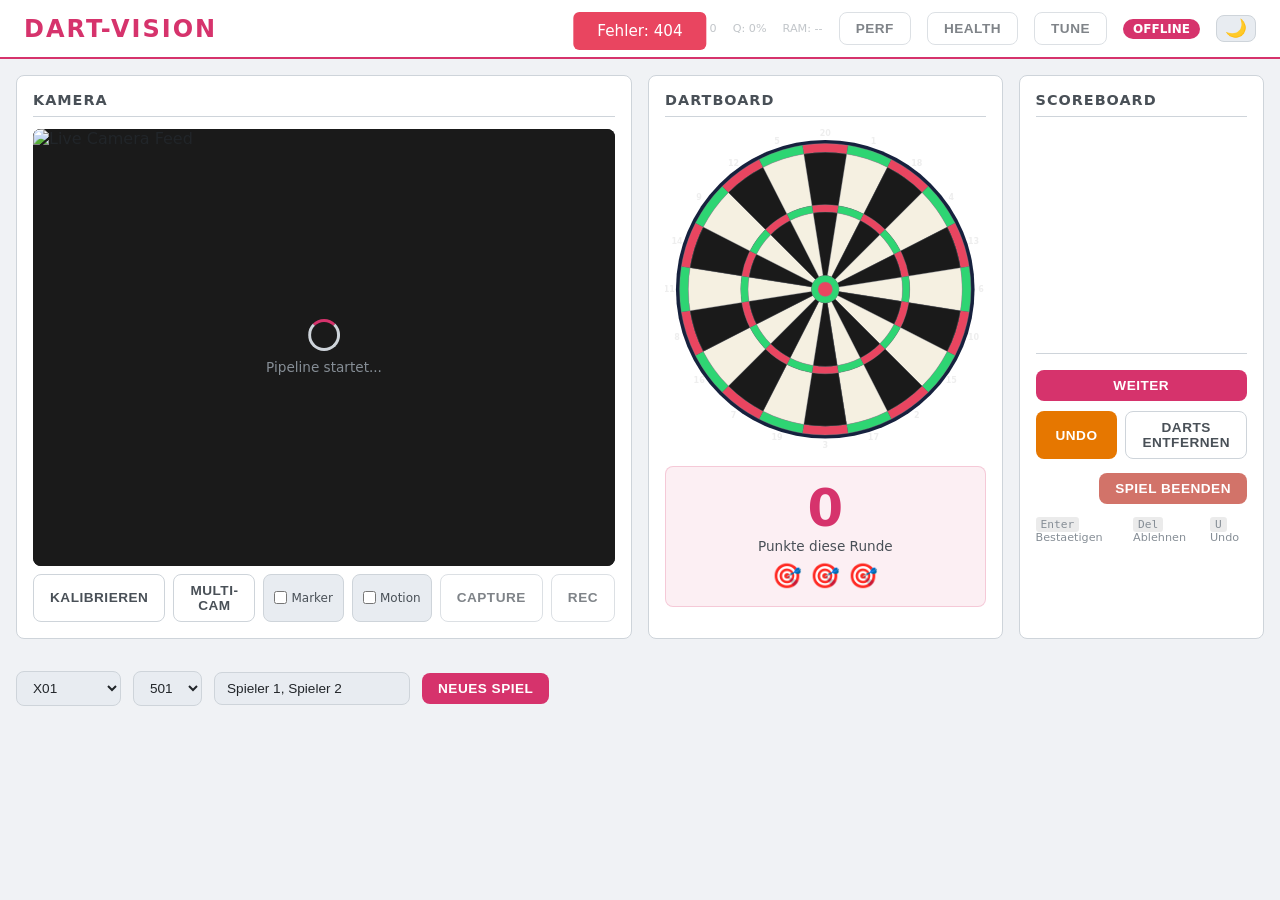
==== templates/index.html @ 70679ce2 "feat(P9): add wizard stepper, result preview, and guidance HTML/CSS Co-Authored-By: Claude Sonnet 4." ====
<!DOCTYPE html>
<html lang="de">
<head>
    <meta charset="UTF-8">
    <meta name="viewport" content="width=device-width, initial-scale=1.0">
    <title>Dart-Vision</title>
    <link rel="stylesheet" href="/static/css/style.css?v=2">
</head>
<body>
    <header class="header">
        <h1 class="header__title">Dart-Vision</h1>
        <div class="header__stats">
            <span id="fps-display">FPS: --</span>
            <span id="dropped-display" class="header__metric" title="Verworfene Frames">Drop: 0</span>
            <span id="queue-display" class="header__metric" title="Queue-Druck">Q: 0%</span>
            <span id="memory-display" class="header__metric" title="Speicherverbrauch (RAM)">RAM: --</span>
            <span id="pending-count" class="pending-badge" style="display:none;">0 Kandidaten</span>
            <button id="btn-telemetry" class="btn btn--secondary btn--tiny" title="Performance Monitor">Perf</button>
            <button id="btn-pipeline-health" class="btn btn--secondary btn--tiny" title="Pipeline Health Dashboard">Health</button>
            <button id="btn-cv-tuning" class="btn btn--secondary btn--tiny" title="CV Parameter Tuning">Tune</button>
            <span id="ws-status" class="ws-status ws-status--disconnected">Offline</span>
        </div>
    </header>

    <div id="camera-warning-banner" class="camera-warning" role="alert" aria-live="assertive" style="display:none;">
        <span id="camera-warning-text">Kamera-Verbindung unterbrochen — Reconnect läuft...</span>
    </div>

    <div id="telemetry-alert-banner" class="telemetry-alert" role="alert" aria-live="polite" style="display:none;">
        <span id="telemetry-alert-text"></span>
    </div>

    <div id="homography-warning-banner" class="homography-warning" role="alert" aria-live="polite" style="display:none;">
        <span id="homography-warning-text">Kalibrierung veraltet — Marker freilegen</span>
    </div>

    <div id="telemetry-panel" class="telemetry-panel" style="display:none;">
        <div class="telemetry-panel__header">
            <span>Performance Monitor</span>
            <button id="btn-export-telemetry" class="btn btn--secondary btn--tiny" title="JSON exportieren">JSON</button>
            <button id="btn-export-telemetry-csv" class="btn btn--secondary btn--tiny" title="CSV exportieren">CSV</button>
            <button id="btn-close-telemetry" class="btn btn--secondary btn--tiny" aria-label="Performance Monitor schliessen">X</button>
        </div>
        <canvas id="telemetry-chart" class="telemetry-chart" width="400" height="120"></canvas>
        <div class="telemetry-panel__summary" id="telemetry-summary"></div>
        <div class="telemetry-status-widget" id="telemetry-status-widget">
            <div class="telemetry-status-widget__header">
                <span>Telemetrie-Datei</span>
                <button id="btn-telemetry-rotate" class="btn btn--secondary btn--tiny" title="Telemetrie-Datei rotieren">Rotate</button>
            </div>
            <div class="telemetry-status-widget__body" id="telemetry-status-body">
                <span class="telemetry-status-widget__item" id="telem-file-size">Groesse: --</span>
                <span class="telemetry-status-widget__item" id="telem-retain-days">Aufbewahrung: --</span>
                <span class="telemetry-status-widget__item" id="telem-active-status">Status: --</span>
            </div>
        </div>
    </div>

    <div id="cv-tuning-panel" class="telemetry-panel" style="display:none;">
        <div class="telemetry-panel__header">
            <span>CV Tuning</span>
            <button id="btn-close-cv-tuning" class="btn btn--secondary btn--tiny" aria-label="CV Tuning schliessen">X</button>
        </div>
        <div class="cv-tuning__controls">
            <label class="cv-tuning__row">
                <span>diff_threshold</span>
                <input type="range" id="cv-diff-threshold" min="10" max="150" step="5" value="50">
                <span class="cv-tuning__value" id="cv-diff-threshold-val">50</span>
            </label>
            <label class="cv-tuning__row">
                <span>settle_frames</span>
                <input type="range" id="cv-settle-frames" min="1" max="15" step="1" value="5">
                <span class="cv-tuning__value" id="cv-settle-frames-val">5</span>
            </label>
            <label class="cv-tuning__row">
                <span>min_diff_area</span>
                <input type="range" id="cv-min-diff-area" min="10" max="500" step="10" value="50">
                <span class="cv-tuning__value" id="cv-min-diff-area-val">50</span>
            </label>
            <label class="cv-tuning__row">
                <span>max_diff_area</span>
                <input type="range" id="cv-max-diff-area" min="1000" max="20000" step="500" value="8000">
                <span class="cv-tuning__value" id="cv-max-diff-area-val">8000</span>
            </label>
            <label class="cv-tuning__row">
                <span>min_elongation</span>
                <input type="range" id="cv-min-elongation" min="1.0" max="5.0" step="0.1" value="1.5">
                <span class="cv-tuning__value" id="cv-min-elongation-val">1.5</span>
            </label>
            <label class="cv-tuning__row">
                <span>motion_threshold</span>
                <input type="range" id="cv-motion-threshold" min="20" max="2000" step="10" value="80">
                <span class="cv-tuning__value" id="cv-motion-threshold-val">80</span>
            </label>
            <label class="cv-tuning__row">
                <input type="checkbox" id="cv-diagnostics-toggle">
                <span>Save diagnostics</span>
            </label>
        </div>
    </div>

    <div id="pipeline-health-panel" class="telemetry-panel" style="display:none;">
        <div class="telemetry-panel__header">
            <span>Pipeline Health</span>
            <button id="btn-close-pipeline-health" class="btn btn--secondary btn--tiny" aria-label="Pipeline Health schliessen">X</button>
        </div>
        <div class="ph-grid">
            <div class="ph-card">
                <div class="ph-card__label">Pipeline</div>
                <div class="ph-card__value" id="ph-state">--</div>
            </div>
            <div class="ph-card">
                <div class="ph-card__label">Kamera</div>
                <div class="ph-card__value" id="ph-camera">--</div>
            </div>
            <div class="ph-card">
                <div class="ph-card__label">Erkennung</div>
                <div class="ph-card__value" id="ph-detection-rate">-- hits/min</div>
            </div>
            <div class="ph-card">
                <div class="ph-card__label">Kalibrierung</div>
                <div class="ph-card__value" id="ph-calibration">--</div>
                <div class="quality-bar ph-quality-bar"><div class="quality-fill" id="ph-cal-bar" style="width:0%"></div></div>
            </div>
        </div>
        <div class="ph-hits">
            <div class="ph-hits__label">Letzte Treffer</div>
            <div class="ph-hits__list" id="ph-last-hits">--</div>
        </div>
    </div>

    <main class="main-layout">
        <!-- Left: Video Feed -->
        <section class="panel panel--video">
            <h2 class="panel__title">Kamera</h2>
            <!-- Single camera feed (default) -->
            <div id="single-video-wrapper">
                <div class="video-container">
                    <div id="video-loading" class="video-loading">
                        <div class="video-loading__spinner"></div>
                        <span>Pipeline startet...</span>
                    </div>
                    <img id="video-feed" src="/video/feed" alt="Live Camera Feed" class="video-feed">
                    <div id="video-overlay" class="video-overlay"></div>
                </div>
            </div>
            <!-- Multi-camera video grid (hidden by default) -->
            <div id="multi-video-grid" class="multi-video-grid" style="display:none;"></div>
            <div class="video-controls">
                <button id="btn-calibrate" class="btn btn--secondary">Kalibrieren</button>
                <button id="btn-multi-cam" class="btn btn--secondary">Multi-Cam</button>
                <label class="overlay-toggle" title="Marker-Erkennung (ArUco/ChArUco)">
                    <input type="checkbox" id="toggle-markers-main"> Marker
                </label>
                <label class="overlay-toggle" title="Bewegungsmaske einblenden">
                    <input type="checkbox" id="toggle-motion"> Motion
                </label>
                <button id="btn-capture-settings" class="btn btn--secondary btn--tiny" title="Kamera-Aufloesung und FPS">Capture</button>
                <button id="btn-record" class="btn btn--secondary btn--tiny" title="Video aufnehmen">Rec</button>
            </div>
            <div id="motion-container" class="video-container motion-container" style="display:none;">
                <img id="motion-feed" src="" alt="Motion Mask" class="video-feed">
            </div>
            <!-- Capture Settings (collapsible) -->
            <div id="capture-settings" class="capture-settings" style="display:none;">
                <div class="capture-settings__row">
                    <label class="capture-settings__label">Kamera
                        <select id="capture-camera-id" class="select select--small">
                            <option value="default">default (0)</option>
                        </select>
                    </label>
                    <label class="capture-settings__label">Aufloesung
                        <select id="capture-resolution" class="select select--small">
                            <option value="320x240">320x240</option>
                            <option value="640x480" selected>640x480</option>
                            <option value="800x600">800x600</option>
                            <option value="1280x720">1280x720</option>
                        </select>
                    </label>
                    <label class="capture-settings__label">FPS
                        <select id="capture-fps" class="select select--small">
                            <option value="15">15</option>
                            <option value="30" selected>30</option>
                        </select>
                    </label>
                    <button id="btn-apply-capture" class="btn btn--secondary btn--tiny">Anwenden</button>
                </div>
                <div class="capture-settings__row" style="margin-top:6px;">
                    <label class="capture-settings__label">Single-Cam Quelle
                        <input id="single-cam-src" type="number" class="input input--small" value="0" min="0" style="width:50px;">
                    </label>
                    <button id="btn-switch-single" class="btn btn--secondary btn--tiny">Single starten</button>
                </div>
                <p id="capture-info" class="capture-settings__info"></p>
            </div>
        </section>

        <!-- Center: Dartboard SVG -->
        <section class="panel panel--dartboard">
            <h2 class="panel__title">Dartboard</h2>
            <div id="dartboard-container" class="dartboard-container" role="img" aria-label="Dartboard visualization"></div>
            <div class="turn-info" aria-live="polite">
                <span id="turn-total" class="turn-total">0</span>
                <span class="turn-label">Punkte diese Runde</span>
                <div class="darts-remaining">
                    <span id="dart-1" class="dart-icon">&#x1F3AF;</span>
                    <span id="dart-2" class="dart-icon">&#x1F3AF;</span>
                    <span id="dart-3" class="dart-icon">&#x1F3AF;</span>
                </div>
                <div id="checkout-suggestion" class="checkout-suggestion" style="display:none;"></div>
            </div>
        </section>

        <!-- Right: Scoreboard + Controls -->
        <section class="panel panel--scoreboard">
            <h2 class="panel__title">Scoreboard</h2>

            <div class="scoreboard-section">
                <div id="scoreboard" class="scoreboard" aria-live="polite"></div>
            </div>

            <!-- Hit Candidates Review -->
            <div class="scoreboard-section" id="candidates-panel" style="display:none;" aria-live="polite">
                <h3 class="candidates-title">Treffer-Kandidaten</h3>
                <div id="candidates-list" class="candidates-list"></div>
            </div>

            <div class="scoreboard-section scoreboard-section--controls">
                <div class="game-controls">
                    <div class="game-controls__primary">
                        <button id="btn-next" class="btn btn--accent btn--large">Weiter</button>
                    </div>
                    <div class="game-controls__secondary">
                        <button id="btn-undo" class="btn btn--warning">Undo</button>
                        <button id="btn-remove-darts" class="btn btn--secondary">Darts entfernen</button>
                    </div>
                    <div class="game-controls__destructive">
                        <button id="btn-end-game" class="btn btn--danger btn--tiny">Spiel beenden</button>
                    </div>
                    <div class="shortcut-hints">
                        <span><kbd>Enter</kbd> Bestaetigen</span>
                        <span><kbd>Del</kbd> Ablehnen</span>
                        <span><kbd>U</kbd> Undo</span>
                    </div>
                </div>
            </div>
        </section>
    </main>

    <!-- Game Setup Controls -->
    <section id="game-setup" class="game-setup">
        <div class="setup-header">
            <span class="setup-header__label">Spiel-Einstellungen</span>
            <button id="btn-toggle-setup" class="btn btn--secondary btn--tiny">Einstellungen</button>
        </div>
        <div class="setup-row" id="setup-row">
            <select id="game-mode" class="select">
                <option value="x01">X01</option>
                <option value="cricket">Cricket</option>
                <option value="free">Free Play</option>
            </select>
            <select id="starting-score" class="select">
                <option value="301">301</option>
                <option value="501" selected>501</option>
                <option value="701">701</option>
            </select>
            <input id="player-names" type="text" class="input" placeholder="Spieler (kommagetrennt)" value="Spieler 1, Spieler 2">
            <button id="btn-new-game" class="btn btn--accent">Neues Spiel</button>
        </div>
    </section>

    <!-- Winner Modal -->
    <div id="winner-modal" class="modal" role="dialog" aria-modal="true" aria-labelledby="winner-text" style="display: none;">
        <div class="modal__content">
            <h2 id="winner-text" class="modal__title">Gewinner!</h2>
            <button id="btn-close-modal" class="btn btn--accent">OK</button>
        </div>
    </div>

    <!-- Calibration Modal -->
    <div id="calibration-modal" class="modal" role="dialog" aria-modal="true" aria-labelledby="cal-modal-title" style="display: none;">
        <div class="modal__content modal__content--wide">
            <h2 id="cal-modal-title" class="modal__title">Kalibrierung</h2>

            <!-- Step 1: Mode Selection -->
            <div id="cal-step-mode" class="cal-step">
                <!-- Calibration status overview -->
                <div id="cal-status-overview" class="cal-status-overview">
                    <p id="cal-status-overview-title" class="cal-status-overview__title">Aktueller Status:</p>
                    <div class="cal-status-row">
                        <span id="cal-status-lens" class="cal-status-item cal-status-item--pending">Lens</span>
                        <span id="cal-status-board" class="cal-status-item cal-status-item--pending">Board</span>
                    </div>
                </div>
                <div id="calibration-camera-panel" class="calibration-camera-panel" style="display:none;">
                    <label class="charuco-board-control charuco-board-control--inline">
                        <span class="modal__text" style="margin: 0;">Kalibrier-Kamera</span>
                        <select id="calibration-camera-select" class="select"></select>
                    </label>
                    <p id="calibration-camera-hint" class="charuco-board-note charuco-board-note--inline">Lens- und Board-Kalibrierung werden pro Kamera gespeichert.</p>
                </div>
                <div id="calibration-camera-summary" class="calibration-camera-summary" style="display:none;"></div>
                <div id="calibration-guide-panel" class="calibration-guide-panel">
                    <p id="calibration-guide-title" class="calibration-guide-panel__title">Empfohlene Aktion</p>
                    <p id="calibration-guide-text" class="calibration-guide-panel__text">Starte mit dem Lens Setup, damit die Kamera-Verzerrung zuerst korrigiert wird.</p>
                    <p id="calibration-guide-note" class="calibration-guide-panel__note"></p>
                </div>

                <div class="cal-marker-toggle" style="margin-bottom: 12px;">
                    <label style="display: flex; align-items: center; gap: 8px; cursor: pointer;">
                        <input type="checkbox" id="toggle-markers" checked>
                        <span class="modal__text" style="margin: 0;">Marker-Erkennung im Live-Bild anzeigen</span>
                    </label>
                </div>
                <div class="charuco-board-panel">
                    <p class="charuco-board-panel__title">ChArUco-Board fuer Lens- und Stereo-Kalibrierung</p>
                    <label class="charuco-board-control">
                        <span class="modal__text" style="margin: 0;">Gedrucktes Board</span>
                        <select id="charuco-board-preset" class="select charuco-board-select">
                            <option value="40x20">7x5 Standard (40 / 20 mm)</option>
                            <option value="40x28">7x5 Groessere Marker (40 / 28 mm)</option>
                        </select>
                    </label>
                    <p class="charuco-board-note">Die Auswahl muss zur gedruckten Vorlage passen.</p>
                </div>
                <p class="modal__text"><strong>Schritt 1:</strong> Lens-Kalibrierung — korrigiert Verzerrung der Kamera.</p>
                <p class="modal__text cal-hint-text">ChArUco-Board vor die Kamera halten und gut sichtbar positionieren.</p>
                <div class="cal-mode-buttons">
                    <button id="btn-cal-lens" class="btn btn--primary cal-mode-btn">Lens Setup (ChArUco)</button>
                </div>
                <p class="modal__text"><strong>Schritt 2:</strong> Board Alignment — bestimmt die Position des Dartboards im Bild.</p>
                <p class="modal__text cal-hint-text">Bei Stativ- oder Board-Verschiebung neu ausfuehren.</p>
                <div class="cal-mode-buttons">
                    <button id="btn-cal-manual" class="btn btn--primary cal-mode-btn">Board Manuell (4 Punkte)</button>
                    <button id="btn-cal-aruco" class="btn btn--primary cal-mode-btn">Board ArUco (Auto)</button>
                </div>
                <p class="modal__text cal-hint-text" style="margin-top: 12px; font-size: 0.85em; color: #aaa;">Tipp: Helle, kontrastreiche Flights verbessern die Erkennung.</p>
                <div id="cal-stereo-section" style="display:none;">
                    <p class="modal__text" style="margin-top:16px;">Stereo-Kalibrierung (nur bei Multi-Kamera):</p>
                    <div class="cal-mode-buttons">
                        <button id="btn-cal-stereo" class="btn btn--primary cal-mode-btn">Stereo kalibrieren</button>
                    </div>
                </div>
            </div>

            <!-- Step 2: Manual Point Selection -->
            <div id="cal-step-manual" class="cal-step" style="display: none;">
                <p class="modal__text">Klicke 4 Board-Ecken im Uhrzeigersinn (OL, OR, UR, UL)</p>
                <p id="cal-manual-hint" class="modal__text" style="font-size:0.85em; color: #aaa; min-height:1.2em;"></p>
                <canvas id="calibration-canvas" class="calibration-canvas"></canvas>
                <div class="modal__actions">
                    <button id="btn-calibrate-confirm" class="btn btn--accent" disabled>Kalibrieren</button>
                    <button id="btn-calibrate-reset" class="btn btn--warning">Reset</button>
                    <button id="btn-cal-back" class="btn btn--secondary">Zurueck</button>
                </div>
            </div>

            <!-- Step 3: Auto Calibration Progress -->
            <div id="cal-step-auto" class="cal-step" style="display: none;">
                <p id="cal-auto-status" class="modal__text">Kalibrierung laeuft...</p>
                <div id="cal-auto-spinner" class="cal-spinner"></div>
            </div>

            <!-- Step 4: Result / Preview -->
            <div id="cal-step-result" class="cal-step" style="display: none;">
                <p id="cal-result-text" class="modal__text">Kalibrierung erfolgreich!</p>
                <div class="cal-preview-row">
                    <div class="cal-preview-item">
                        <p class="cal-preview-label">ROI Vorschau</p>
                        <img id="cal-roi-preview" class="cal-preview-img" alt="ROI Preview">
                    </div>
                    <div class="cal-preview-item">
                        <p class="cal-preview-label">Feld-Overlay</p>
                        <img id="cal-overlay-preview" class="cal-preview-img" alt="Field Overlay">
                    </div>
                </div>
                <div id="ring-deviations" class="ring-deviations" style="display:none;"></div>
                <div id="calibration-next-step-panel" class="calibration-next-step-panel" style="display:none;">
                    <p id="calibration-next-step-text" class="modal__text" style="margin-bottom: 8px;"></p>
                    <div class="modal__actions">
                        <button id="btn-cal-next-camera" class="btn btn--primary">Weiter mit naechster Aktion</button>
                    </div>
                </div>
                <div class="modal__actions">
                    <button id="btn-cal-set-center" class="btn btn--secondary">Mittelpunkt manuell setzen</button>
                </div>
                <p id="cal-center-hint" class="modal__text" style="font-size:0.8em; color:#aaa; display:none;">Klicke auf das ROI-Bild um den Mittelpunkt zu setzen.</p>
                <div class="modal__actions">
                    <button id="btn-cal-accept" class="btn btn--accent">Uebernehmen</button>
                    <button id="btn-cal-retry" class="btn btn--warning">Wiederholen</button>
                </div>
            </div>

            <!-- Cancel always visible -->
            <div class="modal__actions" id="cal-cancel-row">
                <button id="btn-calibrate-cancel" class="btn btn--secondary">Abbrechen</button>
            </div>
        </div>
    </div>

    <!-- Multi-Camera Setup Modal -->
    <div id="multi-cam-modal" class="modal" role="dialog" aria-modal="true" aria-labelledby="multi-cam-modal-title" style="display: none;">
        <div class="modal__content modal__content--wide">
            <h2 id="multi-cam-modal-title" class="modal__title">Multi-Kamera Setup</h2>

            <!-- Step 1: Camera Config -->
            <div id="multi-step-config" class="cal-step">
                <p class="modal__text">Kameras konfigurieren (min. 2). Quelle = Kamera-Index (0, 1, 2, ...):</p>
                <div id="multi-cam-list" class="multi-cam-list">
                    <div class="multi-cam-entry">
                        <div class="multi-cam-entry__fields">
                            <input type="text" class="input multi-cam-id" placeholder="Kamera-ID" value="cam_left">
                            <input type="number" class="input multi-cam-src" placeholder="Quelle (0,1,...)" value="0" min="0">
                            <button type="button" class="btn btn--secondary btn--tiny multi-cam-preview-btn" title="Vorschau laden">Vorschau</button>
                        </div>
                        <div class="multi-cam-preview-wrap">
                            <img class="multi-cam-preview-img" alt="Kamera-Vorschau" style="display:none;">
                            <span class="multi-cam-preview-placeholder">Kein Bild</span>
                        </div>
                    </div>
                    <div class="multi-cam-entry">
                        <div class="multi-cam-entry__fields">
                            <input type="text" class="input multi-cam-id" placeholder="Kamera-ID" value="cam_right">
                            <input type="number" class="input multi-cam-src" placeholder="Quelle (0,1,...)" value="2" min="0">
                            <button type="button" class="btn btn--secondary btn--tiny multi-cam-preview-btn" title="Vorschau laden">Vorschau</button>
                        </div>
                        <div class="multi-cam-preview-wrap">
                            <img class="multi-cam-preview-img" alt="Kamera-Vorschau" style="display:none;">
                            <span class="multi-cam-preview-placeholder">Kein Bild</span>
                        </div>
                    </div>
                </div>
                <div class="modal__actions">
                    <button id="btn-multi-add-cam" class="btn btn--secondary">+ Kamera</button>
                    <button id="btn-multi-start" class="btn btn--accent">Starten</button>
                    <button id="btn-multi-stop" class="btn btn--warning" style="display:none;">Stoppen</button>
                </div>
                <div id="multi-status-info" class="multi-status-info" style="display:none;"></div>

                <!-- Guided Setup Checklist (shown after multi is running) -->
                <div id="multi-setup-guide" class="multi-setup-guide" style="display:none;">
                    <p class="modal__text" style="margin-bottom:8px;"><strong>Setup-Schritte:</strong></p>
                    <div id="setup-checklist" class="setup-checklist"></div>
                    <div class="modal__actions" style="margin-top:8px;">
                        <button id="btn-setup-refresh" class="btn btn--secondary btn--tiny">Status aktualisieren</button>
                    </div>
                </div>
            </div>

            <!-- Step 2: Stereo Calibration -->
            <div id="multi-step-stereo" class="cal-step" style="display:none;">
                <p class="modal__text">Stereo-Kalibrierung zwischen zwei Kameras:</p>
                <label class="charuco-board-control charuco-board-control--inline">
                    <span class="modal__text" style="margin: 0;">ChArUco-Board</span>
                    <select id="stereo-charuco-board-preset" class="select charuco-board-select">
                        <option value="40x20">7x5 Standard (40 / 20 mm)</option>
                        <option value="40x28">7x5 Groessere Marker (40 / 28 mm)</option>
                    </select>
                </label>
                <p class="charuco-board-note charuco-board-note--inline">Nutze dieselbe Auswahl wie beim gedruckten Board.</p>
                <div class="stereo-pair-row">
                    <select id="stereo-cam-a" class="select"></select>
                    <span class="modal__text" style="margin: 0 8px;">&#8596;</span>
                    <select id="stereo-cam-b" class="select"></select>
                </div>
                <div class="stereo-preview-row">
                    <div class="cal-preview-item">
                        <p class="cal-preview-label" id="stereo-label-a">Kamera A</p>
                        <img id="stereo-feed-a" class="cal-preview-img stereo-feed" alt="Camera A">
                    </div>
                    <div class="cal-preview-item">
                        <p class="cal-preview-label" id="stereo-label-b">Kamera B</p>
                        <img id="stereo-feed-b" class="cal-preview-img stereo-feed" alt="Camera B">
                    </div>
                </div>
                <div id="stereo-result" class="stereo-result" style="display:none;"></div>
                <div id="stereo-progress-container" style="display:none;margin-top:12px">
                    <div style="background:var(--bg-tertiary,#333);border-radius:4px;overflow:hidden;height:20px">
                        <div id="stereo-progress-bar" style="height:100%;background:var(--accent-color,#4caf50);width:0%;transition:width 0.3s"></div>
                    </div>
                    <div id="stereo-progress-text" style="font-size:0.85em;margin-top:4px;color:var(--text-secondary,#aaa)"></div>
                </div>
                <div id="stereo-result-info"></div>
                <div class="modal__actions">
                    <button id="btn-stereo-calibrate" class="btn btn--accent">Stereo kalibrieren</button>
                    <button id="btn-stereo-back" class="btn btn--secondary">Zurueck</button>
                </div>
            </div>

            <!-- Wizard Stepper -->
            <div id="wizard-stepper" class="wizard-stepper" style="display:none;">
                <div class="wizard-stepper__camera-label" id="wizard-camera-label"></div>
                <div class="wizard-stepper__steps">
                    <div class="wizard-step" data-step="lens">
                        <div class="wizard-step__circle">1</div>
                        <div class="wizard-step__label">Lens</div>
                    </div>
                    <div class="wizard-step__line"></div>
                    <div class="wizard-step" data-step="board">
                        <div class="wizard-step__circle">2</div>
                        <div class="wizard-step__label">Board</div>
                    </div>
                    <div class="wizard-step__line"></div>
                    <div class="wizard-step" data-step="pose">
                        <div class="wizard-step__circle">3</div>
                        <div class="wizard-step__label">Pose</div>
                    </div>
                    <div class="wizard-step__line"></div>
                    <div class="wizard-step" data-step="stereo">
                        <div class="wizard-step__circle">4</div>
                        <div class="wizard-step__label">Stereo</div>
                    </div>
                </div>
            </div>

            <!-- Result preview area -->
            <div id="wizard-result" class="wizard-result" style="display:none;">
                <img id="wizard-result-img" class="wizard-result__img" alt="Kalibrier-Ergebnis">
                <p id="wizard-result-text" class="wizard-result__text"></p>
                <div id="wizard-result-actions" class="wizard-result__actions">
                    <button id="wizard-btn-next" class="btn btn--accent">Weiter</button>
                    <button id="wizard-btn-retry" class="btn btn--secondary">Nochmal</button>
                    <button id="wizard-btn-cancel" class="btn btn--ghost">Abbrechen</button>
                </div>
            </div>

            <!-- Auto-pose computing indicator -->
            <div id="wizard-computing" class="wizard-computing" style="display:none;">
                <div class="wizard-computing__spinner"></div>
                <p id="wizard-computing-text"></p>
            </div>

            <!-- ChArUco guidance panel -->
            <div id="charuco-guidance" class="charuco-guidance" style="display:none;">
                <div class="charuco-guidance__instructions">
                    <p class="charuco-guidance__title">Anleitung:</p>
                    <ol id="charuco-guidance-steps"></ol>
                </div>
                <div class="charuco-guidance__tips">
                    <p class="charuco-guidance__tips-title">Qualitaets-Tipps:</p>
                    <div id="charuco-tips-content"></div>
                </div>
                <div class="charuco-guidance__progress">
                    <span id="charuco-frame-count"></span>
                    <div class="charuco-progress-bar">
                        <div id="charuco-progress-fill" class="charuco-progress-bar__fill"></div>
                    </div>
                    <button id="charuco-calibrate-btn" class="btn btn--accent" disabled>Kalibrieren</button>
                </div>
            </div>

            <div class="modal__actions">
                <button id="btn-multi-close" class="btn btn--secondary">Schliessen</button>
            </div>
        </div>
    </div>

    <script src="/static/js/websocket.js?v=2"></script>
    <script src="/static/js/dartboard.js?v=2"></script>
    <script src="/static/js/scoreboard.js?v=2"></script>
    <script src="/static/js/app.js?v=2"></script>
</body>
</html>
---- static/css/style.css ----
/* Dart-Vision: Dark Theme Scoreboard */

:root {
    --bg-primary: #1a1a2e;
    --bg-secondary: #16213e;
    --bg-panel: #0f3460;
    --accent: #e94560;
    --accent-hover: #ff6b81;
    --text-primary: #eee;
    --text-secondary: #aab;
    --text-muted: #667;
    --success: #2ed573;
    --warning: #ffa502;
    --border: #2a2a4a;
    --shadow: rgba(0, 0, 0, 0.4);
    --radius: 8px;
    --danger: #c0392b;
    --danger-hover: #e74c3c;
    --text-on-accent: #fff;
    --text-on-danger: #fff;
    --text-on-success: #111;
    --text-on-warning: #111;
    --bg-video: #000;
    --bg-danger-banner: #b91c1c;
    --bg-danger-banner-alt: #7f1d1d;
    --success-hover: #4ceb8f;
    --cam-health-green: #4caf50;
    --cam-health-yellow: #ff9800;
    --cam-health-red: #f44336;
    --bg-subtle: rgba(255, 255, 255, 0.05);
    --bg-subtle-2: rgba(255, 255, 255, 0.1);
    --bg-inset: rgba(0, 0, 0, 0.3);
    --accent-bg: rgba(233, 69, 96, 0.08);
    --accent-bg-2: rgba(233, 69, 96, 0.15);
    --accent-border: rgba(233, 69, 96, 0.2);
    --accent-glow: rgba(233, 69, 96, 0.25);
    --accent-glow-strong: rgba(233, 69, 96, 0.45);
    --accent-badge-bg: rgba(233, 69, 96, 0.25);
    --accent-badge-border: rgba(233, 69, 96, 0.4);
    --success-bg: rgba(46, 213, 115, 0.15);
    --success-border: rgba(46, 213, 115, 0.3);
    --success-bg-2: rgba(80, 200, 120, 0.2);
    --warning-bg: rgba(255, 165, 0, 0.15);
    --bg-panel-translucent: rgba(15, 52, 96, 0.55);
    --modal-overlay: rgba(0, 0, 0, 0.7);
    --label-overlay: rgba(0, 0, 0, 0.65);
}

/* Light Theme */
:root.light-theme {
    --bg-primary: #f0f2f5;
    --bg-secondary: #ffffff;
    --bg-panel: #e8ecf1;
    --accent: #d6336c;
    --accent-hover: #c2255c;
    --text-primary: #212529;
    --text-secondary: #495057;
    --text-muted: #868e96;
    --success: #20a357;
    --warning: #e67700;
    --border: #ced4da;
    --shadow: rgba(0, 0, 0, 0.12);
    --danger: #c0392b;
    --danger-hover: #e74c3c;
    --text-on-accent: #fff;
    --text-on-danger: #fff;
    --text-on-success: #fff;
    --text-on-warning: #fff;
    --bg-video: #1a1a1a;
    --bg-danger-banner: #dc2626;
    --bg-danger-banner-alt: #991b1b;
    --success-hover: #2bbd6e;
    --cam-health-green: #16a34a;
    --cam-health-yellow: #ca8a04;
    --cam-health-red: #dc2626;
    --bg-subtle: rgba(0, 0, 0, 0.04);
    --bg-subtle-2: rgba(0, 0, 0, 0.08);
    --bg-inset: rgba(0, 0, 0, 0.06);
    --accent-bg: rgba(214, 51, 108, 0.08);
    --accent-bg-2: rgba(214, 51, 108, 0.12);
    --accent-border: rgba(214, 51, 108, 0.2);
    --accent-glow: rgba(214, 51, 108, 0.2);
    --accent-glow-strong: rgba(214, 51, 108, 0.35);
    --accent-badge-bg: rgba(214, 51, 108, 0.15);
    --accent-badge-border: rgba(214, 51, 108, 0.3);
    --success-bg: rgba(32, 163, 87, 0.12);
    --success-border: rgba(32, 163, 87, 0.3);
    --success-bg-2: rgba(32, 163, 87, 0.15);
    --warning-bg: rgba(230, 119, 0, 0.12);
    --bg-panel-translucent: rgba(232, 236, 241, 0.85);
    --modal-overlay: rgba(0, 0, 0, 0.5);
    --label-overlay: rgba(0, 0, 0, 0.65);
}

@media (prefers-color-scheme: light) {
    :root:not(.dark-theme) {
        --bg-primary: #f0f2f5;
        --bg-secondary: #ffffff;
        --bg-panel: #e8ecf1;
        --accent: #d6336c;
        --accent-hover: #c2255c;
        --text-primary: #212529;
        --text-secondary: #495057;
        --text-muted: #868e96;
        --success: #20a357;
        --warning: #e67700;
        --border: #ced4da;
        --shadow: rgba(0, 0, 0, 0.12);
        --danger: #c0392b;
        --danger-hover: #e74c3c;
        --text-on-accent: #fff;
        --text-on-danger: #fff;
        --text-on-success: #fff;
        --text-on-warning: #fff;
        --bg-video: #1a1a1a;
        --bg-danger-banner: #dc2626;
        --bg-danger-banner-alt: #991b1b;
        --success-hover: #2bbd6e;
        --cam-health-green: #16a34a;
        --cam-health-yellow: #ca8a04;
        --cam-health-red: #dc2626;
        --bg-subtle: rgba(0, 0, 0, 0.04);
        --bg-subtle-2: rgba(0, 0, 0, 0.08);
        --bg-inset: rgba(0, 0, 0, 0.06);
        --accent-bg: rgba(214, 51, 108, 0.08);
        --accent-bg-2: rgba(214, 51, 108, 0.12);
        --accent-border: rgba(214, 51, 108, 0.2);
        --accent-glow: rgba(214, 51, 108, 0.2);
        --accent-glow-strong: rgba(214, 51, 108, 0.35);
        --accent-badge-bg: rgba(214, 51, 108, 0.15);
        --accent-badge-border: rgba(214, 51, 108, 0.3);
        --success-bg: rgba(32, 163, 87, 0.12);
        --success-border: rgba(32, 163, 87, 0.3);
        --success-bg-2: rgba(32, 163, 87, 0.15);
        --warning-bg: rgba(230, 119, 0, 0.12);
        --bg-panel-translucent: rgba(232, 236, 241, 0.85);
        --modal-overlay: rgba(0, 0, 0, 0.5);
        --label-overlay: rgba(0, 0, 0, 0.65);
    }
}

/* High-Contrast Theme */
:root.high-contrast {
    --bg-primary: #000000;
    --bg-secondary: #0a0a0a;
    --bg-panel: #1a1a1a;
    --accent: #ff4d6a;
    --accent-hover: #ff8099;
    --text-primary: #ffffff;
    --text-secondary: #e0e0e0;
    --text-muted: #b0b0b0;
    --success: #00ff7f;
    --warning: #ffcc00;
    --border: #555555;
    --shadow: rgba(0, 0, 0, 0.6);
    --danger: #ff3333;
    --danger-hover: #ff6666;
    --text-on-accent: #000;
    --text-on-danger: #000;
    --text-on-success: #000;
    --text-on-warning: #000;
    --bg-video: #000;
    --bg-danger-banner: #cc0000;
    --bg-danger-banner-alt: #990000;
    --success-hover: #33ff99;
    --cam-health-green: #00ff7f;
    --cam-health-yellow: #ffcc00;
    --cam-health-red: #ff3333;
    --bg-subtle: rgba(255, 255, 255, 0.08);
    --bg-subtle-2: rgba(255, 255, 255, 0.15);
    --bg-inset: rgba(0, 0, 0, 0.5);
    --accent-bg: rgba(255, 77, 106, 0.12);
    --accent-bg-2: rgba(255, 77, 106, 0.2);
    --accent-border: rgba(255, 77, 106, 0.3);
    --accent-glow: rgba(255, 77, 106, 0.35);
    --accent-glow-strong: rgba(255, 77, 106, 0.55);
    --accent-badge-bg: rgba(255, 77, 106, 0.3);
    --accent-badge-border: rgba(255, 77, 106, 0.5);
    --success-bg: rgba(0, 255, 127, 0.15);
    --success-border: rgba(0, 255, 127, 0.35);
    --success-bg-2: rgba(0, 255, 127, 0.2);
    --warning-bg: rgba(255, 204, 0, 0.15);
    --bg-panel-translucent: rgba(26, 26, 26, 0.85);
    --modal-overlay: rgba(0, 0, 0, 0.85);
    --label-overlay: rgba(0, 0, 0, 0.8);
}

/* Theme toggle button */
.theme-toggle {
    background: var(--bg-panel);
    border: 1px solid var(--border);
    border-radius: var(--radius, 8px);
    color: var(--text-secondary);
    cursor: pointer;
    font-size: 1.1rem;
    padding: 4px 8px;
    line-height: 1;
    transition: border-color 0.2s, color 0.2s;
}

.theme-toggle:hover {
    border-color: var(--accent);
    color: var(--text-primary);
}

* {
    margin: 0;
    padding: 0;
    box-sizing: border-box;
}

body {
    font-family: 'Segoe UI', system-ui, -apple-system, sans-serif;
    background: var(--bg-primary);
    color: var(--text-primary);
    min-height: 100vh;
}

/* Header */
.header {
    display: flex;
    justify-content: space-between;
    align-items: center;
    padding: 12px 24px;
    background: var(--bg-secondary);
    border-bottom: 2px solid var(--accent);
}

.header__title {
    font-size: 1.5rem;
    font-weight: 700;
    color: var(--accent);
    letter-spacing: 2px;
    text-transform: uppercase;
}

.header__stats {
    display: flex;
    gap: 16px;
    align-items: center;
    font-size: 0.85rem;
    color: var(--text-secondary);
}

#fps-display {
    font-size: 0.7rem;
    color: var(--text-muted);
    opacity: 0.5;
    transition: opacity 0.2s;
}

#fps-display:hover {
    opacity: 1;
}

.header__metric {
    font-size: 0.7rem;
    color: var(--text-muted);
    opacity: 0.5;
    transition: opacity 0.2s;
}
.header__metric:hover {
    opacity: 1;
}
.header__metric--warn {
    color: var(--accent);
}

/* Camera warning banner */
.camera-warning {
    background: var(--bg-danger-banner);
    color: var(--text-on-danger);
    text-align: center;
    padding: 8px 16px;
    font-weight: 600;
    font-size: 0.9rem;
    animation: camera-warning-pulse 2s ease-in-out infinite;
}
.camera-warning--reconnecting {
    background: var(--bg-danger-banner);
}
.camera-warning--disconnected {
    background: var(--bg-danger-banner-alt);
}
@keyframes camera-warning-pulse {
    0%, 100% { opacity: 1; }
    50% { opacity: 0.7; }
}

/* Telemetry alert banner */
.telemetry-alert {
    background: var(--warning);
    color: var(--text-on-warning);
    text-align: center;
    padding: 6px 16px;
    font-weight: 600;
    font-size: 0.85rem;
    animation: camera-warning-pulse 2s ease-in-out infinite;
}

/* CV Tuning panel */
.cv-tuning__controls {
    display: flex;
    flex-direction: column;
    gap: 8px;
    margin-top: 8px;
}
.cv-tuning__row {
    display: flex;
    align-items: center;
    gap: 8px;
    font-size: 0.85rem;
    color: var(--text-secondary);
}
.cv-tuning__row span:first-child {
    min-width: 120px;
    font-family: monospace;
}
.cv-tuning__row input[type="range"] {
    flex: 1;
    accent-color: var(--accent);
}
.cv-tuning__value {
    min-width: 50px;
    text-align: right;
    font-family: monospace;
    color: var(--text-primary);
}

/* Telemetry panel */
.telemetry-panel {
    background: var(--bg-secondary);
    border: 1px solid var(--border);
    border-radius: var(--radius);
    margin: 8px 16px;
    padding: 12px;
}
.telemetry-panel__header {
    display: flex;
    justify-content: space-between;
    align-items: center;
    font-weight: 600;
    font-size: 0.85rem;
    margin-bottom: 8px;
    color: var(--text-secondary);
}
.telemetry-chart {
    width: 100%;
    height: 120px;
    border-radius: 4px;
    background: var(--bg-inset);
}
.telemetry-panel__summary {
    display: flex;
    gap: 16px;
    margin-top: 8px;
    font-size: 0.75rem;
    color: var(--text-muted);
}

/* Calibration status overview */
.cal-status-overview {
    background: var(--bg-subtle);
    border-radius: 6px;
    padding: 8px 12px;
    margin-bottom: 12px;
}
.cal-status-overview__title {
    font-size: 0.8rem;
    color: var(--text-muted);
    margin: 0 0 6px 0;
}
.cal-status-row {
    display: flex;
    gap: 10px;
}
.cal-status-item {
    font-size: 0.8rem;
    padding: 2px 10px;
    border-radius: 4px;
    font-weight: 600;
}
.cal-status-item--done {
    background: var(--success-bg-2);
    color: var(--success);
}
.cal-status-item--pending {
    background: var(--warning-bg);
    color: var(--warning);
}
.cal-hint-text {
    font-size: 0.82em;
    color: var(--text-muted);
    margin-top: -4px !important;
    opacity: 0.9;
}

.calibration-camera-panel {
    max-width: 520px;
    margin: 0 auto 12px;
    padding: 12px 16px;
    background: var(--bg-panel-translucent);
    border: 1px solid var(--border);
    border-radius: var(--radius);
}

.calibration-camera-summary {
    display: grid;
    grid-template-columns: repeat(auto-fit, minmax(180px, 1fr));
    gap: 10px;
    max-width: 720px;
    margin: 0 auto 12px;
}

.calibration-camera-card {
    width: 100%;
    padding: 12px 14px;
    border-radius: var(--radius);
    border: 1px solid var(--border);
    background: var(--bg-panel);
    color: var(--text-primary);
    text-align: left;
    cursor: pointer;
    transition: transform 0.2s, border-color 0.2s, box-shadow 0.2s;
}

.calibration-camera-card:hover {
    transform: translateY(-1px);
    border-color: var(--accent);
    box-shadow: 0 8px 20px var(--shadow);
}

.calibration-camera-card--active {
    border-color: var(--accent);
    box-shadow: 0 0 0 1px var(--accent);
}

.calibration-camera-card--done {
    background: var(--success-bg);
}

.calibration-camera-card__title {
    font-size: 0.9rem;
    font-weight: 700;
    margin-bottom: 8px;
}

.calibration-camera-card__meta {
    display: flex;
    gap: 6px;
    flex-wrap: wrap;
}

.calibration-camera-card__pill {
    display: inline-flex;
    align-items: center;
    padding: 2px 8px;
    border-radius: 999px;
    font-size: 0.72rem;
    font-weight: 700;
    letter-spacing: 0.03em;
    text-transform: uppercase;
}

.calibration-camera-card__pill--done {
    background: var(--success-bg-2);
    color: var(--success);
}

.calibration-camera-card__pill--pending {
    background: var(--warning-bg);
    color: var(--warning);
}

.calibration-guide-panel,
.calibration-next-step-panel {
    max-width: 720px;
    margin: 0 auto 16px;
    padding: 14px 16px;
    border-radius: var(--radius);
    border: 1px solid var(--border);
    background: linear-gradient(135deg, var(--bg-panel-translucent), var(--bg-panel));
}

.calibration-guide-panel__title {
    margin: 0 0 6px;
    font-size: 0.78rem;
    font-weight: 800;
    letter-spacing: 0.08em;
    text-transform: uppercase;
    color: var(--text-secondary);
}

.calibration-guide-panel__text {
    margin: 0;
    font-size: 0.95rem;
    font-weight: 600;
    color: var(--text-primary);
}

.calibration-guide-panel__note {
    margin: 8px 0 0;
    font-size: 0.82rem;
    color: var(--text-muted);
}

.ws-status {
    padding: 3px 10px;
    border-radius: 12px;
    font-size: 0.75rem;
    font-weight: 600;
    text-transform: uppercase;
}

.ws-status--connected {
    background: var(--success);
    color: var(--text-on-success);
}

.ws-status--disconnected {
    background: var(--accent);
    color: var(--text-on-accent);
}

/* Main Layout */
.main-layout {
    display: grid;
    grid-template-columns: 0.8fr 1.3fr 0.9fr;
    gap: 16px;
    padding: 16px;
    max-width: 1600px;
    margin: 0 auto;
}

/* Panels */
.panel {
    background: var(--bg-secondary);
    border-radius: var(--radius);
    padding: 16px;
    border: 1px solid var(--border);
}

.panel__title {
    font-size: 0.9rem;
    text-transform: uppercase;
    letter-spacing: 1px;
    color: var(--text-secondary);
    margin-bottom: 12px;
    padding-bottom: 8px;
    border-bottom: 1px solid var(--border);
}

/* Video Feed */
.video-container {
    position: relative;
    width: 100%;
    background: var(--bg-video);
    border-radius: var(--radius);
    overflow: hidden;
}

.video-feed {
    width: 100%;
    height: auto;
    display: block;
    object-fit: contain;
    aspect-ratio: 4/3;
    background: var(--bg-video);
}

.video-overlay {
    position: absolute;
    top: 0;
    left: 0;
    width: 100%;
    height: 100%;
    pointer-events: none;
}

.video-controls {
    margin-top: 8px;
    display: flex;
    gap: 8px;
}

.motion-container {
    margin-top: 8px;
}

/* Video loading spinner */
.video-loading {
    position: absolute;
    top: 50%;
    left: 50%;
    transform: translate(-50%, -50%);
    display: flex;
    flex-direction: column;
    align-items: center;
    gap: 8px;
    color: var(--text-muted);
    font-size: 0.85rem;
}
.video-loading__spinner {
    width: 32px;
    height: 32px;
    border: 3px solid var(--border);
    border-top-color: var(--accent);
    border-radius: 50%;
    animation: spin 0.8s linear infinite;
}
@keyframes spin {
    to { transform: rotate(360deg); }
}

/* Keyboard shortcut hints */
.shortcut-hints {
    display: flex;
    gap: 12px;
    font-size: 0.7rem;
    color: var(--text-muted);
    padding: 4px 0;
    justify-content: center;
}
.shortcut-hints kbd {
    background: var(--bg-subtle-2);
    padding: 1px 5px;
    border-radius: 3px;
    font-family: monospace;
    font-size: 0.7rem;
}

/* Dartboard */
.panel--dartboard {
    display: flex;
    flex-direction: column;
}

.dartboard-container {
    width: min(100%, 380px);
    max-height: min(52vh, 380px);
    aspect-ratio: 1;
    display: flex;
    align-items: center;
    justify-content: center;
    margin: 0 auto;
}

.dartboard-container svg {
    width: 100%;
    height: 100%;
}

.turn-info {
    text-align: center;
    margin-top: 16px;
    padding: 16px;
    background: var(--accent-bg);
    border-radius: var(--radius);
    border: 1px solid var(--accent-border);
}

.turn-total {
    font-size: 3.2rem;
    font-weight: 700;
    color: var(--accent);
    display: block;
    line-height: 1;
}

.turn-label {
    font-size: 0.85rem;
    color: var(--text-secondary);
    margin-top: 4px;
    display: block;
}

.darts-remaining {
    margin-top: 8px;
    font-size: 1.5rem;
    display: flex;
    justify-content: center;
    gap: 8px;
}

.dart-icon {
    opacity: 1;
    transition: opacity 0.3s;
}

.dart-icon--used {
    opacity: 0.2;
}

.checkout-suggestion {
    margin-top: 8px;
    padding: 6px 12px;
    background: var(--success-bg);
    border: 1px solid var(--success-border);
    border-radius: 4px;
    color: var(--success);
    font-size: 1.1rem;
    font-weight: 700;
    letter-spacing: 1px;
}

/* Scoreboard */
.scoreboard {
    min-height: 200px;
}

.player-row {
    display: flex;
    justify-content: space-between;
    align-items: center;
    padding: 12px 16px;
    margin-bottom: 8px;
    background: var(--bg-panel);
    border-radius: var(--radius);
    border-left: 4px solid transparent;
    transition: all 0.3s;
}

.player-row--active {
    border-left: 6px solid var(--accent);
    background: var(--accent-bg-2);
    box-shadow: 0 0 12px var(--accent-glow);
    transform: scale(1.02);
    animation: active-player-glow 2s ease-in-out infinite;
}

@keyframes active-player-glow {
    0%, 100% { box-shadow: 0 0 12px var(--accent-glow); }
    50% { box-shadow: 0 0 20px var(--accent-glow-strong); }
}

.player-row--active .player-score {
    font-size: 2.6rem;
    color: var(--accent);
}

.player-row--active .player-name {
    font-size: 1.15rem;
    color: var(--text-on-accent);
}

.player-name {
    font-weight: 600;
    font-size: 1rem;
}

.player-score {
    font-size: 2rem;
    font-weight: 700;
    font-variant-numeric: tabular-nums;
}

.player-turn {
    font-size: 0.8rem;
    color: var(--text-secondary);
    margin-top: 4px;
}

.player-turn-badges {
    display: flex;
    gap: 4px;
    margin-top: 4px;
}

.throw-badge {
    display: inline-flex;
    align-items: center;
    justify-content: center;
    min-width: 28px;
    padding: 2px 6px;
    background: var(--accent-badge-bg);
    border: 1px solid var(--accent-badge-border);
    border-radius: 4px;
    font-size: 0.8rem;
    font-weight: 700;
    color: var(--accent);
}

/* Scoreboard Sections */
.scoreboard-section {
    padding: 12px 0;
    border-bottom: 1px solid var(--border);
}

.scoreboard-section:last-child {
    border-bottom: none;
}

.scoreboard-section--controls {
    padding-top: 16px;
}

/* Game Controls */
.game-controls {
    display: flex;
    flex-direction: column;
    gap: 10px;
}

.game-controls__primary {
    width: 100%;
}

.game-controls__secondary {
    display: flex;
    gap: 8px;
}

.game-controls__secondary .btn {
    flex: 1;
}

.game-controls__destructive {
    display: flex;
    justify-content: flex-end;
    margin-top: 4px;
}

.btn--large {
    padding: 14px 24px;
    font-size: 1.1rem;
    width: 100%;
}

.btn--tiny {
    padding: 4px 10px;
    font-size: 0.7rem;
    opacity: 0.7;
}

.btn--tiny:hover {
    opacity: 1;
}

.btn--recording {
    background: var(--danger);
    color: var(--text-on-danger);
    opacity: 1;
    animation: rec-pulse 1.5s ease-in-out infinite;
}

@keyframes rec-pulse {
    0%, 100% { opacity: 1; }
    50% { opacity: 0.6; }
}

/* Game Setup */
.game-setup {
    padding: 16px;
    max-width: 1600px;
    margin: 0 auto;
}

.setup-row {
    display: flex;
    gap: 12px;
    align-items: center;
    flex-wrap: wrap;
}

/* Setup Header (collapsed state) */
.setup-header {
    display: none;
    justify-content: space-between;
    align-items: center;
    padding: 4px 0;
}

.setup-header__label {
    font-size: 0.75rem;
    color: var(--text-muted);
    text-transform: uppercase;
    letter-spacing: 1px;
}

.game-setup--collapsed .setup-row {
    display: none;
}

.game-setup--collapsed .setup-header {
    display: flex;
}

/* Buttons */
.btn {
    padding: 8px 16px;
    border: none;
    border-radius: var(--radius);
    font-size: 0.85rem;
    font-weight: 600;
    cursor: pointer;
    transition: all 0.2s;
    text-transform: uppercase;
    letter-spacing: 0.5px;
}

.btn:hover {
    transform: translateY(-1px);
    box-shadow: 0 4px 12px var(--shadow);
}

.btn:active {
    transform: translateY(0);
}

.btn--primary {
    background: var(--bg-panel);
    color: var(--text-primary);
    border: 1px solid var(--border);
}

.btn--accent {
    background: var(--accent);
    color: var(--text-on-accent);
}

.btn--accent:hover {
    background: var(--accent-hover);
}

.btn--secondary {
    background: var(--bg-secondary);
    color: var(--text-secondary);
    border: 1px solid var(--border);
}

.btn--warning {
    background: var(--warning);
    color: var(--text-on-warning);
}

.btn--danger {
    background: var(--danger);
    color: var(--text-on-danger);
}

.btn--danger:hover {
    background: var(--danger-hover);
}

/* Calibration Steps */
.cal-step {
    margin-bottom: 16px;
}

.cal-mode-buttons {
    display: flex;
    gap: 12px;
    justify-content: center;
    flex-wrap: wrap;
    margin-top: 16px;
}

.charuco-board-panel {
    max-width: 520px;
    margin: 0 auto 16px;
    padding: 14px 16px;
    background: var(--bg-panel-translucent);
    border: 1px solid var(--border);
    border-radius: var(--radius);
}

.charuco-board-panel__title {
    font-size: 0.82rem;
    font-weight: 700;
    letter-spacing: 0.04em;
    text-transform: uppercase;
    color: var(--text-secondary);
    margin-bottom: 10px;
}

.charuco-board-control {
    display: flex;
    flex-direction: column;
    gap: 8px;
    max-width: 320px;
    margin: 0 auto;
}

.charuco-board-control--inline {
    margin: 0 auto 8px;
}

.charuco-board-note {
    margin: 10px 0 0;
    text-align: center;
    font-size: 0.82rem;
    color: var(--text-secondary);
}

.charuco-board-note--inline {
    margin-bottom: 12px;
}

.cal-mode-btn {
    min-width: 180px;
    padding: 16px 24px;
    font-size: 1rem;
}

.cal-mode-btn--recommended {
    border-color: var(--accent);
    box-shadow: 0 0 0 1px var(--accent), 0 10px 24px var(--accent-glow);
    background: var(--accent-bg-2);
}

.cal-spinner {
    width: 40px;
    height: 40px;
    margin: 20px auto;
    border: 4px solid var(--border);
    border-top-color: var(--accent);
    border-radius: 50%;
    animation: cal-spin 0.8s linear infinite;
}

@keyframes cal-spin {
    to { transform: rotate(360deg); }
}

.cal-preview-row {
    display: flex;
    gap: 16px;
    justify-content: center;
    margin: 16px 0;
    flex-wrap: wrap;
}

.cal-preview-item {
    flex: 1;
    min-width: 200px;
    max-width: 380px;
    text-align: center;
}

.cal-preview-label {
    font-size: 0.85rem;
    color: var(--text-secondary);
    margin-bottom: 8px;
    text-transform: uppercase;
    letter-spacing: 0.5px;
}

.cal-preview-img {
    width: 100%;
    height: auto;
    max-height: min(26vh, 200px);
    object-fit: contain;
    border-radius: var(--radius);
    border: 1px solid var(--border);
}

/* Inputs */
.select, .input {
    padding: 8px 12px;
    background: var(--bg-panel);
    color: var(--text-primary);
    border: 1px solid var(--border);
    border-radius: var(--radius);
    font-size: 0.85rem;
}

.select:focus, .input:focus {
    border-color: var(--accent);
}

/* Accessible focus styles for keyboard navigation */
button:focus-visible,
input:focus-visible,
select:focus-visible,
a:focus-visible,
[role="button"]:focus-visible {
    outline: 2px solid var(--accent);
    outline-offset: 2px;
}

/* Modal */
.modal {
    position: fixed;
    top: 0;
    left: 0;
    width: 100%;
    height: 100%;
    background: var(--modal-overlay);
    display: flex;
    align-items: center;
    justify-content: center;
    z-index: 1000;
}

.modal__content {
    background: var(--bg-secondary);
    border-radius: var(--radius);
    padding: 32px;
    text-align: center;
    max-width: 400px;
    border: 2px solid var(--accent);
}

.modal__content--wide {
    max-width: 800px;
    width: 90%;
}

.modal__title {
    font-size: 1.5rem;
    color: var(--accent);
    margin-bottom: 16px;
}

.modal__text {
    color: var(--text-secondary);
    margin-bottom: 16px;
    font-size: 0.9rem;
}

.modal__actions {
    display: flex;
    gap: 8px;
    justify-content: center;
    flex-wrap: wrap;
    margin-top: 16px;
}

/* Calibration Canvas */
.calibration-canvas {
    display: block;
    width: 100%;
    height: auto;
    max-height: min(44vh, 380px);
    margin: 0 auto;
    border-radius: var(--radius);
    cursor: crosshair;
}

/* Keep calibration modal usable on smaller/taller screens */
#calibration-modal {
    align-items: flex-start;
    padding: 16px;
    overflow-y: auto;
}

#calibration-modal .modal__content {
    max-height: calc(100vh - 32px);
    overflow-y: auto;
}

/* Cricket marks */
.cricket-marks {
    display: flex;
    gap: 4px;
    font-size: 0.75rem;
}

.cricket-mark {
    width: 18px;
    height: 18px;
    display: inline-flex;
    align-items: center;
    justify-content: center;
    border-radius: 50%;
    background: var(--bg-panel);
    border: 1px solid var(--border);
    font-size: 0.65rem;
}

.cricket-mark--closed {
    background: var(--success);
    color: var(--text-on-success);
    border-color: var(--success);
}

/* Winner animation */
@keyframes pulse {
    0%, 100% { transform: scale(1); }
    50% { transform: scale(1.05); }
}

.winner-pulse {
    animation: pulse 0.5s ease-in-out 3;
}

/* Overlay Toggles */
.overlay-toggle {
    display: inline-flex;
    align-items: center;
    gap: 4px;
    padding: 6px 10px;
    border-radius: var(--radius);
    background: var(--bg-panel);
    border: 1px solid var(--border);
    font-size: 0.75rem;
    color: var(--text-secondary);
    cursor: pointer;
    transition: border-color 0.2s, color 0.2s;
    user-select: none;
}

.overlay-toggle:hover {
    border-color: var(--accent);
    color: var(--text-primary);
}

.overlay-toggle input[type="checkbox"] {
    accent-color: var(--accent);
    cursor: pointer;
}

/* Pending Badge (Header) */
.pending-badge {
    padding: 3px 10px;
    border-radius: 12px;
    font-size: 0.75rem;
    font-weight: 600;
    background: var(--warning);
    color: var(--text-on-warning);
    animation: badge-pulse 1.5s ease-in-out infinite;
}

@keyframes badge-pulse {
    0%, 100% { opacity: 1; }
    50% { opacity: 0.6; }
}

/* Hit Candidates Panel */
.candidates-panel {
    padding-top: 4px;
}

.candidates-title {
    font-size: 0.85rem;
    text-transform: uppercase;
    letter-spacing: 1px;
    color: var(--warning);
    margin-bottom: 8px;
}

.candidates-list {
    display: flex;
    flex-direction: column;
    gap: 6px;
    max-height: 240px;
    overflow-y: auto;
}

/* Individual Candidate Row */
.candidate-row {
    display: flex;
    align-items: center;
    gap: 8px;
    padding: 8px 10px;
    background: var(--bg-panel);
    border-radius: var(--radius);
    border-left: 3px solid var(--warning);
    transition: border-color 0.2s;
}

.candidate-row:hover {
    border-left-color: var(--accent);
}

.candidate-score {
    font-size: 1.1rem;
    font-weight: 700;
    min-width: 40px;
    text-align: center;
    color: var(--text-primary);
}

.candidate-ring {
    font-size: 0.7rem;
    color: var(--text-secondary);
    text-transform: uppercase;
    min-width: 50px;
}

/* Quality Bar */
.quality-bar {
    flex: 1;
    height: 6px;
    background: var(--bg-subtle-2);
    border-radius: 3px;
    overflow: hidden;
    min-width: 40px;
}

.quality-fill {
    height: 100%;
    border-radius: 3px;
    transition: width 0.3s ease;
}

.quality--good {
    background: var(--success);
}

.quality--medium {
    background: var(--warning);
}

.quality--low {
    background: var(--accent);
}

/* Candidate Action Buttons */
.candidate-actions {
    display: flex;
    gap: 4px;
}

.btn--small {
    padding: 4px 8px;
    font-size: 0.7rem;
    border-radius: 4px;
}

.btn--confirm {
    background: var(--success);
    color: var(--text-on-success);
    border: none;
    cursor: pointer;
    font-weight: 600;
    transition: background 0.2s;
}

.btn--confirm:hover {
    background: var(--success-hover);
}

.btn--reject {
    background: var(--accent);
    color: var(--text-on-accent);
    border: none;
    cursor: pointer;
    font-weight: 600;
    transition: background 0.2s;
}

.btn--reject:hover {
    background: var(--accent-hover);
}

/* Pending Hit Pulse Animation (SVG) */
@keyframes hit-pending-pulse {
    0%, 100% {
        r: 7;
        opacity: 0.85;
    }
    50% {
        r: 9;
        opacity: 0.5;
    }
}

.hit-pending-pulse {
    animation: hit-pending-pulse 1.2s ease-in-out infinite;
}

/* Multi-Video Grid */
.multi-video-grid {
    display: grid;
    grid-template-columns: repeat(auto-fit, minmax(240px, 1fr));
    gap: 8px;
}

.multi-video-cell {
    position: relative;
}

.multi-video-label {
    position: absolute;
    top: 6px;
    left: 6px;
    padding: 2px 8px;
    background: var(--label-overlay);
    color: var(--text-primary);
    font-size: 0.7rem;
    font-weight: 600;
    text-transform: uppercase;
    letter-spacing: 0.5px;
    border-radius: 4px;
}

/* Multi-Camera Modal */
.multi-cam-list {
    display: flex;
    flex-direction: column;
    gap: 8px;
    margin-bottom: 12px;
}

.multi-cam-entry {
    display: flex;
    gap: 12px;
    align-items: center;
    flex-wrap: wrap;
}

.multi-cam-entry .input {
    flex: 1;
}

.multi-cam-entry .multi-cam-src {
    max-width: 80px;
}

.multi-cam-entry__fields {
    display: flex;
    gap: 8px;
    align-items: center;
    flex: 1;
}

.multi-cam-entry__fields .input {
    flex: 1;
}

.multi-cam-entry__fields .multi-cam-src {
    max-width: 80px;
}

.multi-cam-preview-wrap {
    width: 200px;
    height: 150px;
    flex-shrink: 0;
    background: var(--bg-inset);
    border-radius: var(--radius);
    border: 1px solid var(--border);
    display: flex;
    align-items: center;
    justify-content: center;
    overflow: hidden;
}

.multi-cam-preview-img {
    width: 100%;
    height: 100%;
    object-fit: cover;
    border-radius: var(--radius);
}

.multi-cam-preview-placeholder {
    font-size: 0.75rem;
    color: var(--text-muted);
}

.multi-status-info {
    margin-top: 12px;
    padding: 12px;
    background: var(--bg-panel);
    border-radius: var(--radius);
    font-size: 0.85rem;
    color: var(--text-secondary);
    line-height: 1.6;
}

/* Multi-Cam Setup Guide */
.multi-setup-guide {
    margin-top: 12px;
    padding: 12px;
    background: var(--bg-primary);
    border: 1px solid var(--border-color);
    border-radius: var(--radius);
}

.setup-checklist {
    font-size: 0.85rem;
    line-height: 1.8;
}

.setup-step {
    display: flex;
    align-items: center;
    gap: 8px;
    padding: 4px 0;
}

.setup-step__icon {
    flex-shrink: 0;
    width: 18px;
    text-align: center;
}

.setup-step--done .setup-step__text {
    color: var(--text-secondary);
}

.setup-step--pending .setup-step__text {
    color: var(--warning);
}

.setup-step__action {
    margin-left: auto;
    font-size: 0.75rem;
    padding: 2px 8px;
}

/* Stereo Calibration */
.stereo-pair-row {
    display: flex;
    align-items: center;
    justify-content: center;
    gap: 8px;
    margin: 12px 0;
}

.stereo-preview-row {
    display: flex;
    gap: 12px;
    justify-content: center;
    margin: 12px 0;
}

.stereo-feed {
    max-height: min(22vh, 180px);
}

.stereo-result {
    margin: 12px 0;
    padding: 12px;
    background: var(--bg-panel);
    border-radius: var(--radius);
    font-size: 0.85rem;
    color: var(--text-secondary);
    text-align: center;
}

/* Responsive */
@media (max-width: 1024px) {
    .main-layout {
        grid-template-columns: 1fr 1fr;
    }
    .panel--dartboard {
        order: -1;
        grid-column: span 2;
    }
    .header {
        flex-direction: column;
        gap: 8px;
        padding: 8px 16px;
    }
    .header__stats {
        flex-wrap: wrap;
        gap: 8px;
        justify-content: center;
    }
}

@media (max-width: 640px) {
    .main-layout {
        grid-template-columns: 1fr;
        gap: 8px;
        padding: 8px;
    }
    .panel {
        padding: 10px;
    }
    .panel--dartboard {
        grid-column: span 1;
    }
    .panel__title {
        font-size: 0.8rem;
        margin-bottom: 8px;
        padding-bottom: 6px;
    }
    .player-row {
        padding: 8px 10px;
    }
    .player-score {
        font-size: 1.6rem;
    }
    .player-row--active .player-score {
        font-size: 2rem;
    }
    .player-name {
        font-size: 0.85rem;
    }
    .scoreboard {
        min-height: 100px;
    }
    .video-controls {
        flex-wrap: wrap;
    }
    .setup-row {
        flex-direction: column;
    }
    .game-controls__secondary {
        flex-direction: column;
    }
    .modal__content {
        padding: 20px;
    }
    #calibration-modal {
        padding: 8px;
    }
    #calibration-modal .modal__content {
        width: 100%;
        max-height: calc(100vh - 16px);
    }
    .telemetry-panel {
        margin: 4px 8px;
    }
    .header__title {
        font-size: 1rem;
    }
}

/* Capture Settings Panel */
.capture-settings {
    background: var(--bg-secondary);
    border: 1px solid var(--border);
    border-radius: var(--radius);
    padding: 8px 12px;
    margin-top: 8px;
}
.capture-settings__row {
    display: flex;
    align-items: center;
    gap: 12px;
    flex-wrap: wrap;
}
.capture-settings__label {
    color: var(--text-secondary);
    font-size: 0.85em;
    display: flex;
    align-items: center;
    gap: 6px;
}
.capture-settings__info {
    color: var(--text-muted);
    font-size: 0.8em;
    margin: 4px 0 0;
    min-height: 1.2em;
}
.capture-settings__info--mismatch {
    color: var(--warning);
}
.select--small {
    padding: 2px 6px;
    font-size: 0.85em;
}
.input--small {
    padding: 2px 6px;
    font-size: 0.85em;
}

/* Pipeline Health Dashboard (P58) */
.ph-grid {
    display: grid;
    grid-template-columns: repeat(4, 1fr);
    gap: 8px;
    margin-top: 8px;
}
.ph-card {
    background: var(--bg-inset);
    border-radius: 6px;
    padding: 8px 10px;
    text-align: center;
}
.ph-card__label {
    font-size: 0.7rem;
    color: var(--text-muted);
    text-transform: uppercase;
    letter-spacing: 0.5px;
    margin-bottom: 4px;
}
.ph-card__value {
    font-size: 0.95rem;
    font-weight: 700;
    color: var(--text-primary);
    font-variant-numeric: tabular-nums;
}
.ph-state--active { color: var(--success); }
.ph-state--idle { color: var(--text-muted); }
.ph-state--degraded { color: var(--warning); }
.ph-quality-bar {
    margin-top: 4px;
    height: 4px;
}
.ph-hits {
    margin-top: 8px;
    padding: 6px 10px;
    background: var(--bg-inset);
    border-radius: 6px;
}
.ph-hits__label {
    font-size: 0.7rem;
    color: var(--text-muted);
    text-transform: uppercase;
    letter-spacing: 0.5px;
    margin-bottom: 4px;
}
.ph-hits__list {
    display: flex;
    gap: 6px;
    font-size: 0.85rem;
    color: var(--text-secondary);
}
.ph-hit-badge {
    padding: 2px 8px;
    background: var(--bg-subtle-2);
    border-radius: 4px;
    font-weight: 600;
    font-size: 0.8rem;
    color: var(--text-primary);
}
@media (max-width: 640px) {
    .ph-grid {
        grid-template-columns: repeat(2, 1fr);
    }
}

/* Camera health badges (P30) */
.cam-health-badge {
    display: inline-block;
    width: 10px;
    height: 10px;
    border-radius: 50%;
    margin-left: 8px;
    vertical-align: middle;
}
.cam-health-green { background-color: var(--cam-health-green); }
.cam-health-yellow { background-color: var(--cam-health-yellow); }
.cam-health-red { background-color: var(--cam-health-red); }

/* Homography warning banner (P62) */
.homography-warning {
    background: var(--warning);
    color: var(--text-on-warning);
    text-align: center;
    padding: 6px 16px;
    font-weight: 600;
    font-size: 0.85rem;
    animation: camera-warning-pulse 2s ease-in-out infinite;
}

/* Telemetry status widget (P62) */
.telemetry-status-widget {
    margin-top: 10px;
    padding: 8px 10px;
    background: var(--bg-inset);
    border-radius: 6px;
}
.telemetry-status-widget__header {
    display: flex;
    justify-content: space-between;
    align-items: center;
    font-size: 0.75rem;
    font-weight: 600;
    color: var(--text-secondary);
    text-transform: uppercase;
    letter-spacing: 0.5px;
    margin-bottom: 6px;
}
.telemetry-status-widget__body {
    display: flex;
    gap: 12px;
    flex-wrap: wrap;
}
.telemetry-status-widget__item {
    font-size: 0.75rem;
    color: var(--text-muted);
}

/* === Wizard Stepper === */
.wizard-stepper { padding: 16px 0; }
.wizard-stepper__camera-label { font-weight: bold; margin-bottom: 8px; color: var(--text-primary); }
.wizard-stepper__steps { display: flex; align-items: center; gap: 0; }
.wizard-step { display: flex; flex-direction: column; align-items: center; gap: 4px; }
.wizard-step__circle {
    width: 32px; height: 32px; border-radius: 50%;
    display: flex; align-items: center; justify-content: center;
    font-weight: bold; font-size: 0.9em;
    background: var(--bg-tertiary); color: var(--text-secondary);
    transition: background 0.3s, color 0.3s;
}
.wizard-step--done .wizard-step__circle { background: var(--accent-color); color: #fff; }
.wizard-step--active .wizard-step__circle { background: var(--accent-color); color: #fff; box-shadow: 0 0 0 3px rgba(76,175,80,0.3); }
.wizard-step__label { font-size: 0.75em; color: var(--text-secondary); }
.wizard-step--done .wizard-step__label,
.wizard-step--active .wizard-step__label { color: var(--accent-color); }
.wizard-step__line { flex: 1; height: 2px; background: var(--bg-tertiary); min-width: 24px; }
.wizard-step--done + .wizard-step__line { background: var(--accent-color); }

/* === Result Preview === */
.wizard-result { text-align: center; padding: 16px 0; }
.wizard-result__img { max-width: 100%; max-height: 300px; border-radius: 8px; border: 1px solid var(--border-color); }
.wizard-result__text { margin: 8px 0; font-size: 0.9em; color: var(--text-secondary); }
.wizard-result__actions { display: flex; gap: 12px; justify-content: center; margin-top: 12px; }
.wizard-result--error .wizard-result__text { color: var(--error-color, #f44); }

/* === Computing Indicator === */
.wizard-computing { display: flex; align-items: center; justify-content: center; gap: 12px; padding: 24px; }
.wizard-computing__spinner {
    width: 24px; height: 24px;
    border: 3px solid var(--accent-color); border-top-color: transparent;
    border-radius: 50%; animation: spin 1s linear infinite;
}
@keyframes spin { to { transform: rotate(360deg); } }

/* === ChArUco Guidance === */
.charuco-guidance { display: flex; flex-wrap: wrap; gap: 16px; padding: 12px 0; }
.charuco-guidance__instructions { flex: 1; min-width: 200px; background: var(--bg-secondary); border-radius: 8px; padding: 12px; }
.charuco-guidance__tips { flex: 1; min-width: 200px; background: var(--bg-secondary); border-radius: 8px; padding: 12px; }
.charuco-guidance__title,
.charuco-guidance__tips-title { font-weight: bold; margin: 0 0 8px; font-size: 0.9em; color: var(--accent-color); }
.charuco-guidance__progress { width: 100%; display: flex; align-items: center; gap: 12px; }
.charuco-progress-bar { flex: 1; height: 8px; background: var(--bg-tertiary); border-radius: 4px; overflow: hidden; }
.charuco-progress-bar__fill { height: 100%; background: var(--accent-color); border-radius: 4px; transition: width 0.3s; }

/* === Ghost Button (P9) === */
.btn--ghost {
    background: transparent;
    color: var(--text-secondary);
    border: 1px solid var(--border-color);
}
.btn--ghost:hover {
    background: var(--bg-tertiary);
    color: var(--text-primary);
}
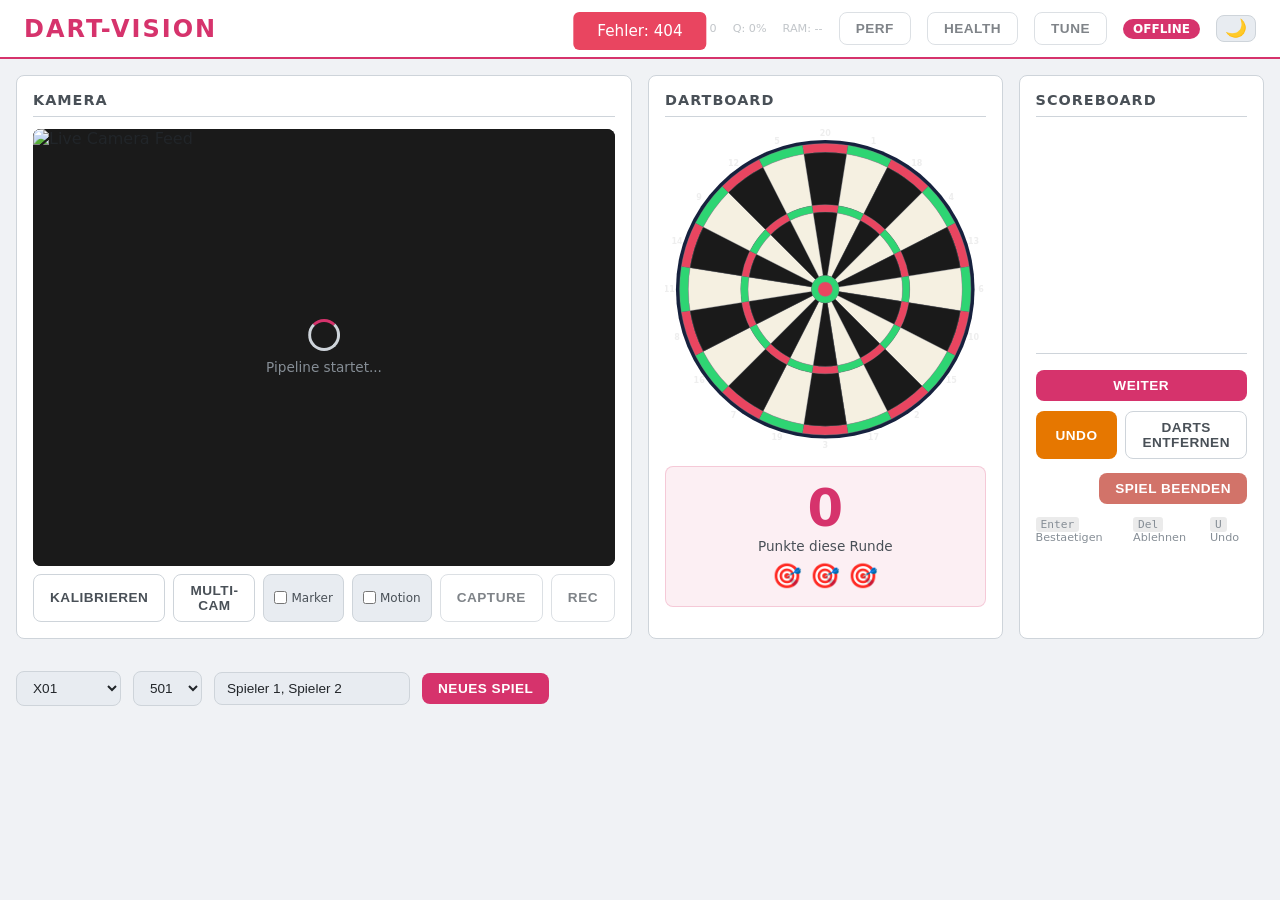
==== commit 4617fc4a: "fix(UI): multi-cam toggle, calibration modal flow, marker overlay, scrollable modals - Multi-Cam but" ====
--- a/templates/index.html
+++ b/templates/index.html
@@ -491,22 +491,22 @@
             <div id="wizard-stepper" class="wizard-stepper" style="display:none;">
                 <div class="wizard-stepper__camera-label" id="wizard-camera-label"></div>
                 <div class="wizard-stepper__steps">
-                    <div class="wizard-step" data-step="lens">
+                    <div class="wizard-step" id="wizard-step-lens" data-step="lens">
                         <div class="wizard-step__circle">1</div>
                         <div class="wizard-step__label">Lens</div>
                     </div>
                     <div class="wizard-step__line"></div>
-                    <div class="wizard-step" data-step="board">
+                    <div class="wizard-step" id="wizard-step-board" data-step="board">
                         <div class="wizard-step__circle">2</div>
                         <div class="wizard-step__label">Board</div>
                     </div>
                     <div class="wizard-step__line"></div>
-                    <div class="wizard-step" data-step="pose">
+                    <div class="wizard-step" id="wizard-step-pose" data-step="pose">
                         <div class="wizard-step__circle">3</div>
                         <div class="wizard-step__label">Pose</div>
                     </div>
                     <div class="wizard-step__line"></div>
-                    <div class="wizard-step" data-step="stereo">
+                    <div class="wizard-step" id="wizard-step-stereo" data-step="stereo">
                         <div class="wizard-step__circle">4</div>
                         <div class="wizard-step__label">Stereo</div>
                     </div>
--- a/static/css/style.css
+++ b/static/css/style.css
@@ -1090,6 +1090,8 @@
     align-items: center;
     justify-content: center;
     z-index: 1000;
+    overflow-y: auto;
+    padding: 20px 0;
 }
 
 .modal__content {
@@ -1098,6 +1100,8 @@
     padding: 32px;
     text-align: center;
     max-width: 400px;
+    max-height: 90vh;
+    overflow-y: auto;
     border: 2px solid var(--accent);
 }
 
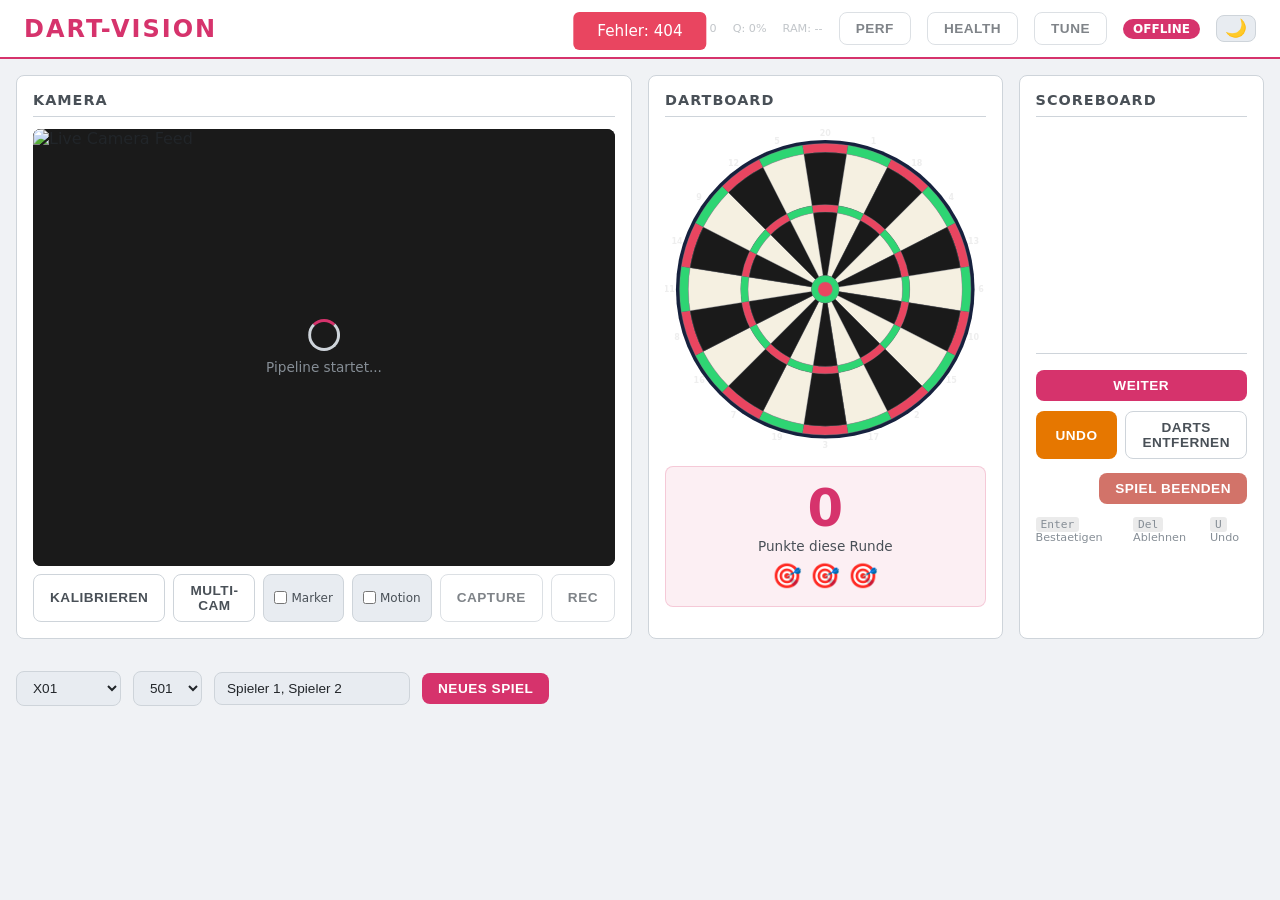
==== commit 1f7b263f: "feat: harden multi-cam calibration workflow" ====
--- a/templates/index.html
+++ b/templates/index.html
@@ -317,11 +317,14 @@
                     <label class="charuco-board-control">
                         <span class="modal__text" style="margin: 0;">Gedrucktes Board</span>
                         <select id="charuco-board-preset" class="select charuco-board-select">
-                            <option value="40x20">7x5 Standard (40 / 20 mm)</option>
-                            <option value="40x28">7x5 Groessere Marker (40 / 28 mm)</option>
+                            <option value="auto">Auto (7x5 oder 5x7 erkennen)</option>
+                            <option value="7x5_40x20">7x5 Standard (40 / 20 mm)</option>
+                            <option value="7x5_40x28">7x5 Groessere Marker (40 / 28 mm)</option>
+                            <option value="5x7_40x20">5x7 Standard (40 / 20 mm)</option>
+                            <option value="5x7_40x28">5x7 Groessere Marker (40 / 28 mm)</option>
                         </select>
                     </label>
-                    <p class="charuco-board-note">Die Auswahl muss zur gedruckten Vorlage passen.</p>
+                    <p class="charuco-board-note">Auto ist empfohlen und loest das konkrete Layout erst waehrend der Kalibrierung auf.</p>
                 </div>
                 <p class="modal__text"><strong>Schritt 1:</strong> Lens-Kalibrierung — korrigiert Verzerrung der Kamera.</p>
                 <p class="modal__text cal-hint-text">ChArUco-Board vor die Kamera halten und gut sichtbar positionieren.</p>
@@ -335,6 +338,14 @@
                     <button id="btn-cal-aruco" class="btn btn--primary cal-mode-btn">Board ArUco (Auto)</button>
                 </div>
                 <p class="modal__text cal-hint-text" style="margin-top: 12px; font-size: 0.85em; color: #aaa;">Tipp: Helle, kontrastreiche Flights verbessern die Erkennung.</p>
+                <div class="cal-reset-section" style="margin-top: 20px; padding-top: 16px; border-top: 1px solid rgba(255,255,255,0.1);">
+                    <p class="modal__text" style="font-size: 0.85em; color: #aaa; margin-bottom: 8px;">Kalibrierung zuruecksetzen:</p>
+                    <div class="cal-mode-buttons" style="gap: 8px;">
+                        <button id="btn-reset-lens" class="btn btn--warning" style="font-size: 0.8em; padding: 6px 12px;">Lens Reset</button>
+                        <button id="btn-reset-board" class="btn btn--warning" style="font-size: 0.8em; padding: 6px 12px;">Board Reset</button>
+                        <button id="btn-reset-all" class="btn btn--warning" style="font-size: 0.8em; padding: 6px 12px;">Alles Reset</button>
+                    </div>
+                </div>
                 <div id="cal-stereo-section" style="display:none;">
                     <p class="modal__text" style="margin-top:16px;">Stereo-Kalibrierung (nur bei Multi-Kamera):</p>
                     <div class="cal-mode-buttons">
@@ -408,6 +419,7 @@
                 <p class="modal__text">Kameras konfigurieren (min. 2). Quelle = Kamera-Index (0, 1, 2, ...):</p>
                 <div id="multi-cam-list" class="multi-cam-list">
                     <div class="multi-cam-entry">
+                        <div class="multi-cam-entry__status" title="Nicht verbunden"></div>
                         <div class="multi-cam-entry__fields">
                             <input type="text" class="input multi-cam-id" placeholder="Kamera-ID" value="cam_left">
                             <input type="number" class="input multi-cam-src" placeholder="Quelle (0,1,...)" value="0" min="0">
@@ -419,6 +431,7 @@
                         </div>
                     </div>
                     <div class="multi-cam-entry">
+                        <div class="multi-cam-entry__status" title="Nicht verbunden"></div>
                         <div class="multi-cam-entry__fields">
                             <input type="text" class="input multi-cam-id" placeholder="Kamera-ID" value="cam_right">
                             <input type="number" class="input multi-cam-src" placeholder="Quelle (0,1,...)" value="2" min="0">
@@ -453,11 +466,14 @@
                 <label class="charuco-board-control charuco-board-control--inline">
                     <span class="modal__text" style="margin: 0;">ChArUco-Board</span>
                     <select id="stereo-charuco-board-preset" class="select charuco-board-select">
-                        <option value="40x20">7x5 Standard (40 / 20 mm)</option>
-                        <option value="40x28">7x5 Groessere Marker (40 / 28 mm)</option>
+                        <option value="auto">Auto (7x5 oder 5x7 erkennen)</option>
+                        <option value="7x5_40x20">7x5 Standard (40 / 20 mm)</option>
+                        <option value="7x5_40x28">7x5 Groessere Marker (40 / 28 mm)</option>
+                        <option value="5x7_40x20">5x7 Standard (40 / 20 mm)</option>
+                        <option value="5x7_40x28">5x7 Groessere Marker (40 / 28 mm)</option>
                     </select>
                 </label>
-                <p class="charuco-board-note charuco-board-note--inline">Nutze dieselbe Auswahl wie beim gedruckten Board.</p>
+                <p class="charuco-board-note charuco-board-note--inline">Auto ist empfohlen und akzeptiert nur Frame-Paare mit identisch erkanntem Layout in beiden Kameras.</p>
                 <div class="stereo-pair-row">
                     <select id="stereo-cam-a" class="select"></select>
                     <span class="modal__text" style="margin: 0 8px;">&#8596;</span>
@@ -474,16 +490,26 @@
                     </div>
                 </div>
                 <div id="stereo-result" class="stereo-result" style="display:none;"></div>
-                <div id="stereo-progress-container" style="display:none;margin-top:12px">
-                    <div style="background:var(--bg-tertiary,#333);border-radius:4px;overflow:hidden;height:20px">
-                        <div id="stereo-progress-bar" style="height:100%;background:var(--accent-color,#4caf50);width:0%;transition:width 0.3s"></div>
-                    </div>
-                    <div id="stereo-progress-text" style="font-size:0.85em;margin-top:4px;color:var(--text-secondary,#aaa)"></div>
+                <div id="stereo-progress-container" class="stereo-progress" style="display:none;">
+                    <div class="stereo-progress__track">
+                        <div id="stereo-progress-bar" class="stereo-progress__bar"></div>
+                    </div>
+                    <div id="stereo-progress-text" class="stereo-progress__text"></div>
                 </div>
                 <div id="stereo-result-info"></div>
                 <div class="modal__actions">
                     <button id="btn-stereo-calibrate" class="btn btn--accent">Stereo kalibrieren</button>
                     <button id="btn-stereo-back" class="btn btn--secondary">Zurueck</button>
+                </div>
+            </div>
+
+            <!-- Overall Calibration Progress -->
+            <div id="cal-progress-overview" class="cal-progress-overview" style="display:none;">
+                <div class="cal-progress-overview__text">
+                    Fortschritt: <span id="cal-progress-fraction" class="cal-progress-overview__fraction">0/0</span>
+                </div>
+                <div class="cal-progress-overview__bar">
+                    <div id="cal-progress-fill" class="cal-progress-overview__fill" style="width:0%"></div>
                 </div>
             </div>
 
@@ -493,22 +519,26 @@
                 <div class="wizard-stepper__steps">
                     <div class="wizard-step" id="wizard-step-lens" data-step="lens">
                         <div class="wizard-step__circle">1</div>
-                        <div class="wizard-step__label">Lens</div>
+                        <div class="wizard-step__label">Objektiv</div>
+                        <div class="wizard-step__sublabel">Entzerrung</div>
                     </div>
                     <div class="wizard-step__line"></div>
                     <div class="wizard-step" id="wizard-step-board" data-step="board">
                         <div class="wizard-step__circle">2</div>
                         <div class="wizard-step__label">Board</div>
+                        <div class="wizard-step__sublabel">Erkennung</div>
                     </div>
                     <div class="wizard-step__line"></div>
                     <div class="wizard-step" id="wizard-step-pose" data-step="pose">
                         <div class="wizard-step__circle">3</div>
-                        <div class="wizard-step__label">Pose</div>
+                        <div class="wizard-step__label">Position</div>
+                        <div class="wizard-step__sublabel">3D-Lage</div>
                     </div>
                     <div class="wizard-step__line"></div>
                     <div class="wizard-step" id="wizard-step-stereo" data-step="stereo">
                         <div class="wizard-step__circle">4</div>
                         <div class="wizard-step__label">Stereo</div>
+                        <div class="wizard-step__sublabel">Abgleich</div>
                     </div>
                 </div>
             </div>
--- a/static/css/style.css
+++ b/static/css/style.css
@@ -1393,38 +1393,61 @@
 .multi-cam-list {
     display: flex;
     flex-direction: column;
+    gap: 12px;
+    margin-bottom: 16px;
+}
+
+.multi-cam-entry {
+    display: flex;
+    gap: 12px;
+    align-items: stretch;
+    flex-wrap: wrap;
+    padding: 12px;
+    background: var(--bg-inset);
+    border-radius: var(--radius);
+    border: 1px solid var(--border);
+    transition: border-color 0.3s;
+    position: relative;
+}
+.multi-cam-entry:hover {
+    border-color: var(--accent-border);
+}
+.multi-cam-entry--connected {
+    border-color: var(--success-border);
+}
+.multi-cam-entry--error {
+    border-color: rgba(244, 67, 54, 0.3);
+}
+
+.multi-cam-entry .input { flex: 1; }
+.multi-cam-entry .multi-cam-src { max-width: 80px; }
+
+.multi-cam-entry__fields {
+    display: flex;
     gap: 8px;
-    margin-bottom: 12px;
-}
-
-.multi-cam-entry {
-    display: flex;
-    gap: 12px;
-    align-items: center;
-    flex-wrap: wrap;
-}
-
-.multi-cam-entry .input {
+    align-items: center;
     flex: 1;
 }
-
-.multi-cam-entry .multi-cam-src {
-    max-width: 80px;
-}
-
-.multi-cam-entry__fields {
-    display: flex;
-    gap: 8px;
-    align-items: center;
-    flex: 1;
-}
-
-.multi-cam-entry__fields .input {
-    flex: 1;
-}
-
-.multi-cam-entry__fields .multi-cam-src {
-    max-width: 80px;
+.multi-cam-entry__fields .input { flex: 1; }
+.multi-cam-entry__fields .multi-cam-src { max-width: 80px; }
+
+.multi-cam-entry__status {
+    position: absolute;
+    top: 8px;
+    right: 8px;
+    width: 10px;
+    height: 10px;
+    border-radius: 50%;
+    background: var(--text-muted);
+    transition: background 0.3s, box-shadow 0.3s;
+}
+.multi-cam-entry--connected .multi-cam-entry__status {
+    background: var(--cam-health-green);
+    box-shadow: 0 0 8px rgba(76, 175, 80, 0.5);
+}
+.multi-cam-entry--error .multi-cam-entry__status {
+    background: var(--cam-health-red);
+    box-shadow: 0 0 8px rgba(244, 67, 54, 0.5);
 }
 
 .multi-cam-preview-wrap {
@@ -1438,6 +1461,7 @@
     align-items: center;
     justify-content: center;
     overflow: hidden;
+    position: relative;
 }
 
 .multi-cam-preview-img {
@@ -1450,13 +1474,16 @@
 .multi-cam-preview-placeholder {
     font-size: 0.75rem;
     color: var(--text-muted);
+    text-align: center;
+    padding: 8px;
 }
 
 .multi-status-info {
     margin-top: 12px;
-    padding: 12px;
-    background: var(--bg-panel);
-    border-radius: var(--radius);
+    padding: 12px 16px;
+    background: var(--bg-inset);
+    border-radius: var(--radius);
+    border: 1px solid var(--border);
     font-size: 0.85rem;
     color: var(--text-secondary);
     line-height: 1.6;
@@ -1465,36 +1492,45 @@
 /* Multi-Cam Setup Guide */
 .multi-setup-guide {
     margin-top: 12px;
-    padding: 12px;
-    background: var(--bg-primary);
-    border: 1px solid var(--border-color);
+    padding: 16px;
+    background: var(--bg-inset);
+    border: 1px solid var(--border);
     border-radius: var(--radius);
 }
 
 .setup-checklist {
     font-size: 0.85rem;
-    line-height: 1.8;
+    line-height: 1.4;
 }
 
 .setup-step {
     display: flex;
     align-items: center;
-    gap: 8px;
-    padding: 4px 0;
+    gap: 10px;
+    padding: 6px 8px;
+    border-radius: 4px;
+    transition: background 0.2s;
+}
+.setup-step:hover {
+    background: var(--bg-subtle);
 }
 
 .setup-step__icon {
     flex-shrink: 0;
-    width: 18px;
+    width: 20px;
     text-align: center;
+    font-size: 0.9em;
 }
 
 .setup-step--done .setup-step__text {
     color: var(--text-secondary);
+    text-decoration: line-through;
+    text-decoration-color: var(--text-muted);
 }
 
 .setup-step--pending .setup-step__text {
     color: var(--warning);
+    font-weight: 600;
 }
 
 .setup-step__action {
@@ -1508,8 +1544,10 @@
     display: flex;
     align-items: center;
     justify-content: center;
-    gap: 8px;
-    margin: 12px 0;
+    gap: 12px;
+    margin: 16px 0;
+    font-weight: 700;
+    color: var(--text-secondary);
 }
 
 .stereo-preview-row {
@@ -1521,16 +1559,41 @@
 
 .stereo-feed {
     max-height: min(22vh, 180px);
+    border-radius: var(--radius);
+    border: 1px solid var(--border);
 }
 
 .stereo-result {
     margin: 12px 0;
-    padding: 12px;
-    background: var(--bg-panel);
-    border-radius: var(--radius);
+    padding: 16px;
+    background: var(--bg-inset);
+    border-radius: var(--radius);
+    border: 1px solid var(--border);
     font-size: 0.85rem;
     color: var(--text-secondary);
     text-align: center;
+}
+
+.stereo-progress {
+    margin-top: 12px;
+}
+.stereo-progress__track {
+    background: var(--bg-tertiary, var(--border));
+    border-radius: 4px;
+    overflow: hidden;
+    height: 20px;
+}
+.stereo-progress__bar {
+    height: 100%;
+    background: linear-gradient(90deg, var(--accent), var(--success));
+    width: 0%;
+    transition: width 0.3s cubic-bezier(0.4, 0, 0.2, 1);
+    border-radius: 4px;
+}
+.stereo-progress__text {
+    font-size: 0.85em;
+    margin-top: 4px;
+    color: var(--text-secondary);
 }
 
 /* Responsive */
@@ -1771,50 +1834,268 @@
 }
 
 /* === Wizard Stepper === */
-.wizard-stepper { padding: 16px 0; }
-.wizard-stepper__camera-label { font-weight: bold; margin-bottom: 8px; color: var(--text-primary); }
-.wizard-stepper__steps { display: flex; align-items: center; gap: 0; }
-.wizard-step { display: flex; flex-direction: column; align-items: center; gap: 4px; }
+.wizard-stepper {
+    padding: 20px 0 16px;
+    border-bottom: 1px solid var(--border);
+    margin-bottom: 16px;
+}
+.wizard-stepper__camera-label {
+    font-weight: 700;
+    margin-bottom: 12px;
+    color: var(--text-primary);
+    font-size: 0.85em;
+    text-transform: uppercase;
+    letter-spacing: 0.08em;
+    display: flex;
+    align-items: center;
+    gap: 8px;
+}
+.wizard-stepper__camera-label::before {
+    content: "";
+    display: inline-block;
+    width: 8px;
+    height: 8px;
+    border-radius: 50%;
+    background: var(--accent);
+    animation: pulse-dot 2s ease-in-out infinite;
+}
+@keyframes pulse-dot {
+    0%, 100% { opacity: 1; box-shadow: 0 0 0 0 var(--accent-glow); }
+    50% { opacity: 0.7; box-shadow: 0 0 0 6px transparent; }
+}
+.wizard-stepper__steps { display: flex; align-items: flex-start; gap: 0; }
+.wizard-step {
+    display: flex;
+    flex-direction: column;
+    align-items: center;
+    gap: 6px;
+    position: relative;
+}
 .wizard-step__circle {
-    width: 32px; height: 32px; border-radius: 50%;
+    width: 36px; height: 36px; border-radius: 50%;
     display: flex; align-items: center; justify-content: center;
-    font-weight: bold; font-size: 0.9em;
-    background: var(--bg-tertiary); color: var(--text-secondary);
-    transition: background 0.3s, color 0.3s;
-}
-.wizard-step--done .wizard-step__circle { background: var(--accent-color); color: #fff; }
-.wizard-step--active .wizard-step__circle { background: var(--accent-color); color: #fff; box-shadow: 0 0 0 3px rgba(76,175,80,0.3); }
-.wizard-step__label { font-size: 0.75em; color: var(--text-secondary); }
-.wizard-step--done .wizard-step__label,
-.wizard-step--active .wizard-step__label { color: var(--accent-color); }
-.wizard-step__line { flex: 1; height: 2px; background: var(--bg-tertiary); min-width: 24px; }
-.wizard-step--done + .wizard-step__line { background: var(--accent-color); }
+    font-weight: 700; font-size: 0.85em;
+    background: var(--bg-inset);
+    color: var(--text-muted);
+    border: 2px solid var(--border);
+    transition: all 0.4s cubic-bezier(0.4, 0, 0.2, 1);
+    position: relative;
+    z-index: 1;
+}
+.wizard-step--done .wizard-step__circle {
+    background: var(--success);
+    color: var(--text-on-success);
+    border-color: var(--success);
+    box-shadow: 0 0 12px var(--success-bg);
+}
+.wizard-step--done .wizard-step__circle::after {
+    content: "\2713";
+    position: absolute;
+    font-size: 0.85em;
+}
+.wizard-step--done .wizard-step__circle { font-size: 0; }
+.wizard-step--active .wizard-step__circle {
+    background: var(--accent);
+    color: #fff;
+    border-color: var(--accent);
+    box-shadow: 0 0 0 4px var(--accent-glow), 0 0 16px var(--accent-glow);
+    animation: step-glow 2s ease-in-out infinite;
+}
+@keyframes step-glow {
+    0%, 100% { box-shadow: 0 0 0 4px var(--accent-glow), 0 0 16px var(--accent-glow); }
+    50% { box-shadow: 0 0 0 6px var(--accent-glow-strong), 0 0 24px var(--accent-glow); }
+}
+.wizard-step__label {
+    font-size: 0.7em;
+    color: var(--text-muted);
+    font-weight: 600;
+    text-transform: uppercase;
+    letter-spacing: 0.05em;
+    max-width: 72px;
+    text-align: center;
+    line-height: 1.3;
+}
+.wizard-step__sublabel {
+    font-size: 0.65em;
+    color: var(--text-muted);
+    opacity: 0.7;
+    max-width: 72px;
+    text-align: center;
+    line-height: 1.2;
+}
+.wizard-step--done .wizard-step__label { color: var(--success); }
+.wizard-step--active .wizard-step__label { color: var(--accent); }
+.wizard-step--active .wizard-step__sublabel { color: var(--accent); opacity: 0.8; }
+.wizard-step__line {
+    flex: 1;
+    height: 2px;
+    background: var(--border);
+    min-width: 20px;
+    margin-top: 18px;
+    transition: background 0.4s;
+}
+.wizard-step--done + .wizard-step__line { background: var(--success); }
+
+/* === Overall Calibration Progress === */
+.cal-progress-overview {
+    display: flex;
+    align-items: center;
+    gap: 12px;
+    padding: 12px 16px;
+    background: var(--bg-inset);
+    border-radius: var(--radius);
+    margin-bottom: 12px;
+    border: 1px solid var(--border);
+}
+.cal-progress-overview__bar {
+    flex: 1;
+    height: 6px;
+    background: var(--bg-tertiary, var(--border));
+    border-radius: 3px;
+    overflow: hidden;
+}
+.cal-progress-overview__fill {
+    height: 100%;
+    background: linear-gradient(90deg, var(--accent), var(--success));
+    border-radius: 3px;
+    transition: width 0.5s cubic-bezier(0.4, 0, 0.2, 1);
+}
+.cal-progress-overview__text {
+    font-size: 0.8em;
+    color: var(--text-secondary);
+    font-weight: 600;
+    white-space: nowrap;
+    min-width: 80px;
+}
+.cal-progress-overview__fraction {
+    font-variant-numeric: tabular-nums;
+    color: var(--accent);
+    font-weight: 700;
+}
 
 /* === Result Preview === */
 .wizard-result { text-align: center; padding: 16px 0; }
-.wizard-result__img { max-width: 100%; max-height: 300px; border-radius: 8px; border: 1px solid var(--border-color); }
+.wizard-result__img {
+    max-width: 100%;
+    max-height: 300px;
+    border-radius: 8px;
+    border: 1px solid var(--border);
+    box-shadow: 0 4px 20px var(--shadow);
+}
 .wizard-result__text { margin: 8px 0; font-size: 0.9em; color: var(--text-secondary); }
 .wizard-result__actions { display: flex; gap: 12px; justify-content: center; margin-top: 12px; }
-.wizard-result--error .wizard-result__text { color: var(--error-color, #f44); }
+.wizard-result--error .wizard-result__text { color: var(--danger); }
+.wizard-result__quality {
+    display: inline-flex;
+    align-items: center;
+    gap: 6px;
+    padding: 4px 12px;
+    border-radius: 20px;
+    font-size: 0.8em;
+    font-weight: 700;
+    margin-top: 8px;
+}
+.wizard-result__quality--good {
+    background: var(--success-bg);
+    color: var(--success);
+    border: 1px solid var(--success-border);
+}
+.wizard-result__quality--fair {
+    background: var(--warning-bg);
+    color: var(--warning);
+    border: 1px solid rgba(255, 165, 0, 0.3);
+}
+.wizard-result__quality--poor {
+    background: rgba(244, 67, 54, 0.15);
+    color: var(--danger);
+    border: 1px solid rgba(244, 67, 54, 0.3);
+}
 
 /* === Computing Indicator === */
-.wizard-computing { display: flex; align-items: center; justify-content: center; gap: 12px; padding: 24px; }
+.wizard-computing {
+    display: flex;
+    flex-direction: column;
+    align-items: center;
+    justify-content: center;
+    gap: 12px;
+    padding: 32px;
+}
 .wizard-computing__spinner {
-    width: 24px; height: 24px;
-    border: 3px solid var(--accent-color); border-top-color: transparent;
-    border-radius: 50%; animation: spin 1s linear infinite;
+    width: 32px; height: 32px;
+    border: 3px solid var(--border);
+    border-top-color: var(--accent);
+    border-radius: 50%;
+    animation: spin 0.8s linear infinite;
 }
 @keyframes spin { to { transform: rotate(360deg); } }
+.wizard-computing p {
+    font-size: 0.85em;
+    color: var(--text-secondary);
+    text-align: center;
+}
 
 /* === ChArUco Guidance === */
-.charuco-guidance { display: flex; flex-wrap: wrap; gap: 16px; padding: 12px 0; }
-.charuco-guidance__instructions { flex: 1; min-width: 200px; background: var(--bg-secondary); border-radius: 8px; padding: 12px; }
-.charuco-guidance__tips { flex: 1; min-width: 200px; background: var(--bg-secondary); border-radius: 8px; padding: 12px; }
-.charuco-guidance__title,
-.charuco-guidance__tips-title { font-weight: bold; margin: 0 0 8px; font-size: 0.9em; color: var(--accent-color); }
-.charuco-guidance__progress { width: 100%; display: flex; align-items: center; gap: 12px; }
-.charuco-progress-bar { flex: 1; height: 8px; background: var(--bg-tertiary); border-radius: 4px; overflow: hidden; }
-.charuco-progress-bar__fill { height: 100%; background: var(--accent-color); border-radius: 4px; transition: width 0.3s; }
+.charuco-guidance {
+    display: flex;
+    flex-wrap: wrap;
+    gap: 12px;
+    padding: 16px 0;
+}
+.charuco-guidance__instructions {
+    flex: 1;
+    min-width: 200px;
+    background: var(--bg-secondary);
+    border-radius: 8px;
+    padding: 16px;
+    border-left: 3px solid var(--accent);
+}
+.charuco-guidance__tips {
+    flex: 1;
+    min-width: 200px;
+    background: var(--bg-secondary);
+    border-radius: 8px;
+    padding: 16px;
+    border-left: 3px solid var(--success);
+}
+.charuco-guidance__title {
+    font-weight: 700;
+    margin: 0 0 10px;
+    font-size: 0.85em;
+    color: var(--accent);
+    text-transform: uppercase;
+    letter-spacing: 0.05em;
+}
+.charuco-guidance__tips-title {
+    font-weight: 700;
+    margin: 0 0 10px;
+    font-size: 0.85em;
+    color: var(--success);
+    text-transform: uppercase;
+    letter-spacing: 0.05em;
+}
+.charuco-guidance__progress {
+    width: 100%;
+    display: flex;
+    align-items: center;
+    gap: 12px;
+    padding: 12px 16px;
+    background: var(--bg-inset);
+    border-radius: var(--radius);
+    border: 1px solid var(--border);
+}
+.charuco-progress-bar {
+    flex: 1;
+    height: 10px;
+    background: var(--bg-tertiary, var(--border));
+    border-radius: 5px;
+    overflow: hidden;
+}
+.charuco-progress-bar__fill {
+    height: 100%;
+    background: linear-gradient(90deg, var(--accent), var(--success));
+    border-radius: 5px;
+    transition: width 0.4s cubic-bezier(0.4, 0, 0.2, 1);
+}
 
 /* === Ghost Button (P9) === */
 .btn--ghost {
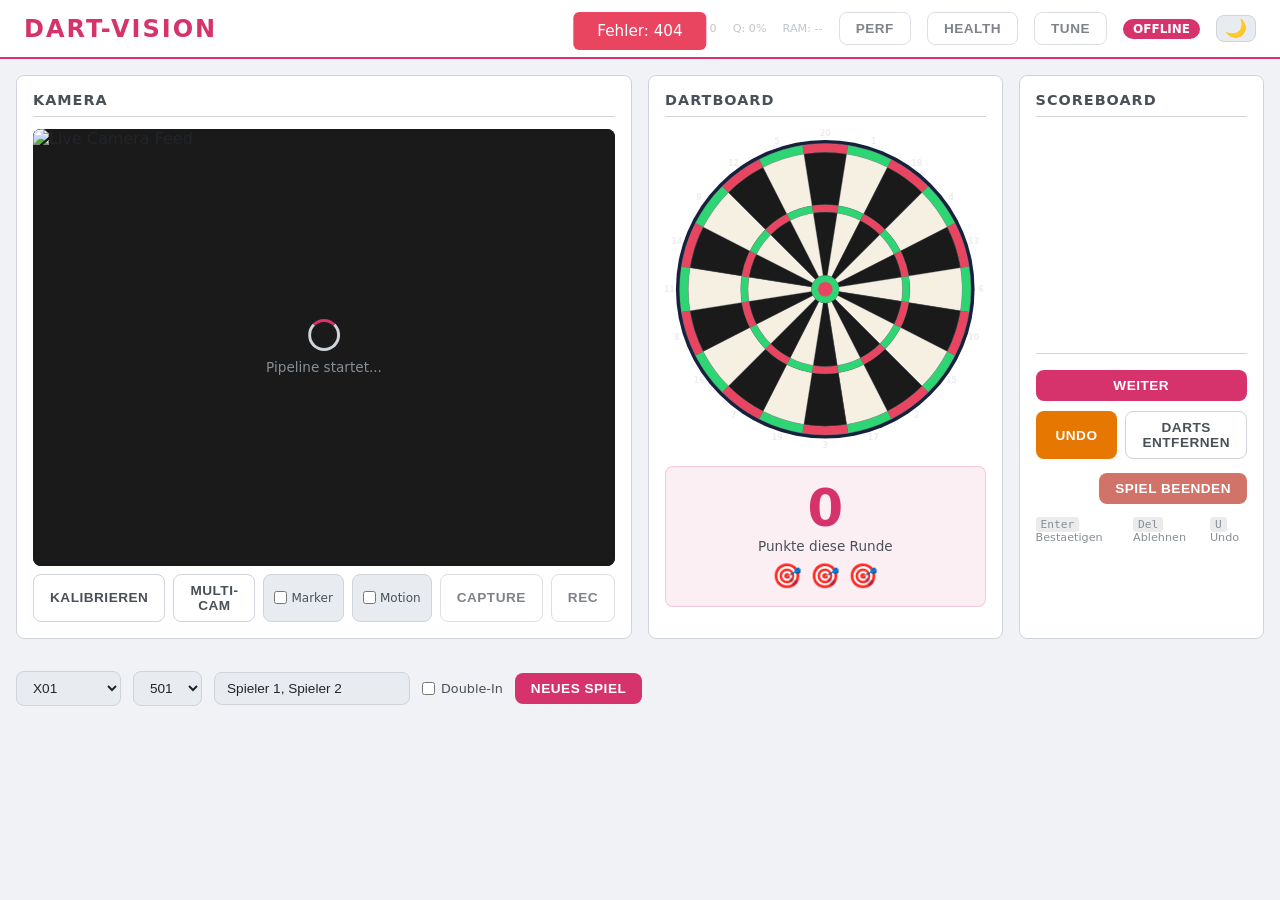
==== commit c18d0f64: "feat: UI excitement — hit explosions, sounds, confetti, leading glow, double-in W2 UI improvements: " ====
--- a/templates/index.html
+++ b/templates/index.html
@@ -265,6 +265,9 @@
                 <option value="701">701</option>
             </select>
             <input id="player-names" type="text" class="input" placeholder="Spieler (kommagetrennt)" value="Spieler 1, Spieler 2">
+            <label class="checkbox-label" title="Erstes Scoring muss ein Double sein">
+                <input id="double-in" type="checkbox"> Double-In
+            </label>
             <button id="btn-new-game" class="btn btn--accent">Neues Spiel</button>
         </div>
     </section>
@@ -326,6 +329,20 @@
                     </label>
                     <p class="charuco-board-note">Auto ist empfohlen und loest das konkrete Layout erst waehrend der Kalibrierung auf.</p>
                 </div>
+                <div class="charuco-mode-panel">
+                    <p class="charuco-mode-panel__title">Lens Capture</p>
+                    <div class="mode-chip-group" id="lens-capture-mode-group">
+                        <label class="mode-chip">
+                            <input type="radio" id="lens-capture-mode-auto" name="lens-capture-mode" value="auto" checked>
+                            <span>Automatisch</span>
+                        </label>
+                        <label class="mode-chip">
+                            <input type="radio" id="lens-capture-mode-manual" name="lens-capture-mode" value="manual">
+                            <span>Manuell</span>
+                        </label>
+                    </div>
+                    <p class="charuco-board-note">Automatisch sammelt Frames selbststaendig. Manuell nimmt nur auf Klick neue Frames auf.</p>
+                </div>
                 <p class="modal__text"><strong>Schritt 1:</strong> Lens-Kalibrierung — korrigiert Verzerrung der Kamera.</p>
                 <p class="modal__text cal-hint-text">ChArUco-Board vor die Kamera halten und gut sichtbar positionieren.</p>
                 <div class="cal-mode-buttons">
@@ -370,6 +387,15 @@
             <div id="cal-step-auto" class="cal-step" style="display: none;">
                 <p id="cal-auto-status" class="modal__text">Kalibrierung laeuft...</p>
                 <div id="cal-auto-spinner" class="cal-spinner"></div>
+                <div id="cal-auto-capture-controls" class="modal__actions" style="display:none;">
+                    <button id="btn-cal-capture-frame" class="btn btn--accent">Frame aufnehmen</button>
+                </div>
+                <div id="cal-auto-stats" class="charuco-status-strip" style="display:none;">
+                    <span id="cal-auto-frame-count" class="charuco-status-pill">0 / 0 Frames</span>
+                    <span id="cal-auto-sharpness" class="charuco-status-pill">Schaerfe: -</span>
+                    <span id="cal-auto-reject" class="charuco-status-pill">Status: bereit</span>
+                </div>
+                <div id="cal-auto-feedback" class="charuco-feedback" style="display:none;"></div>
             </div>
 
             <!-- Step 4: Result / Preview -->
@@ -454,6 +480,24 @@
                 <div id="multi-setup-guide" class="multi-setup-guide" style="display:none;">
                     <p class="modal__text" style="margin-bottom:8px;"><strong>Setup-Schritte:</strong></p>
                     <div id="setup-checklist" class="setup-checklist"></div>
+                    <div id="multi-wizard-entry" class="charuco-mode-panel charuco-mode-panel--wide" style="margin-top:12px;">
+                        <p class="charuco-mode-panel__title">Gefuehrter Multi-Cam Wizard</p>
+                        <div class="mode-chip-group" id="wizard-entry-mode-group">
+                            <label class="mode-chip">
+                                <input type="radio" name="wizard-entry-mode" value="handheld" checked>
+                                <span>Kalibrierboard bewegen</span>
+                            </label>
+                            <label class="mode-chip">
+                                <input type="radio" name="wizard-entry-mode" value="stationary">
+                                <span>Kalibrierboard bleibt fest</span>
+                            </label>
+                        </div>
+                        <p id="wizard-entry-note" class="charuco-board-note">Handheld fuehrt Schritt fuer Schritt durch Lens, Board und Stereo.</p>
+                        <div class="modal__actions" style="margin-top:12px;">
+                            <button id="btn-setup-wizard" class="btn btn--accent">Gefuehrten Wizard starten</button>
+                            <button id="btn-setup-stereo-direct" class="btn btn--secondary">Direkt zur Stereo-Kalibrierung</button>
+                        </div>
+                    </div>
                     <div class="modal__actions" style="margin-top:8px;">
                         <button id="btn-setup-refresh" class="btn btn--secondary btn--tiny">Status aktualisieren</button>
                     </div>
@@ -463,6 +507,20 @@
             <!-- Step 2: Stereo Calibration -->
             <div id="multi-step-stereo" class="cal-step" style="display:none;">
                 <p class="modal__text">Stereo-Kalibrierung zwischen zwei Kameras:</p>
+                <div class="charuco-mode-panel charuco-mode-panel--wide">
+                    <p class="charuco-mode-panel__title">Kalibriermodus</p>
+                    <div class="mode-chip-group" id="stereo-mode-group">
+                        <label class="mode-chip">
+                            <input type="radio" id="stereo-mode-handheld" name="stereo-mode" value="handheld" checked>
+                            <span>Kalibrierboard bewegen</span>
+                        </label>
+                        <label class="mode-chip">
+                            <input type="radio" id="stereo-mode-stationary" name="stereo-mode" value="stationary">
+                            <span>Kalibrierboard bleibt fest</span>
+                        </label>
+                    </div>
+                    <p id="stereo-mode-note" class="charuco-board-note">Handheld fuehrt die volle Stereo-Kalibrierung mit echter Lens-Basis aus.</p>
+                </div>
                 <label class="charuco-board-control charuco-board-control--inline">
                     <span class="modal__text" style="margin: 0;">ChArUco-Board</span>
                     <select id="stereo-charuco-board-preset" class="select charuco-board-select">
@@ -517,22 +575,22 @@
             <div id="wizard-stepper" class="wizard-stepper" style="display:none;">
                 <div class="wizard-stepper__camera-label" id="wizard-camera-label"></div>
                 <div class="wizard-stepper__steps">
+                    <div class="wizard-step" id="wizard-step-mode" data-step="mode">
+                        <div class="wizard-step__circle">1</div>
+                        <div class="wizard-step__label">Modus</div>
+                        <div class="wizard-step__sublabel">Workflow</div>
+                    </div>
+                    <div class="wizard-step__line"></div>
                     <div class="wizard-step" id="wizard-step-lens" data-step="lens">
-                        <div class="wizard-step__circle">1</div>
+                        <div class="wizard-step__circle">2</div>
                         <div class="wizard-step__label">Objektiv</div>
                         <div class="wizard-step__sublabel">Entzerrung</div>
                     </div>
                     <div class="wizard-step__line"></div>
                     <div class="wizard-step" id="wizard-step-board" data-step="board">
-                        <div class="wizard-step__circle">2</div>
+                        <div class="wizard-step__circle">3</div>
                         <div class="wizard-step__label">Board</div>
                         <div class="wizard-step__sublabel">Erkennung</div>
-                    </div>
-                    <div class="wizard-step__line"></div>
-                    <div class="wizard-step" id="wizard-step-pose" data-step="pose">
-                        <div class="wizard-step__circle">3</div>
-                        <div class="wizard-step__label">Position</div>
-                        <div class="wizard-step__sublabel">3D-Lage</div>
                     </div>
                     <div class="wizard-step__line"></div>
                     <div class="wizard-step" id="wizard-step-stereo" data-step="stereo">
@@ -547,6 +605,7 @@
             <div id="wizard-result" class="wizard-result" style="display:none;">
                 <img id="wizard-result-img" class="wizard-result__img" alt="Kalibrier-Ergebnis">
                 <p id="wizard-result-text" class="wizard-result__text"></p>
+                <div id="wizard-result-quality"></div>
                 <div id="wizard-result-actions" class="wizard-result__actions">
                     <button id="wizard-btn-next" class="btn btn--accent">Weiter</button>
                     <button id="wizard-btn-retry" class="btn btn--secondary">Nochmal</button>
@@ -562,6 +621,35 @@
 
             <!-- ChArUco guidance panel -->
             <div id="charuco-guidance" class="charuco-guidance" style="display:none;">
+                <div class="charuco-guidance__controls">
+                    <div class="charuco-guidance__control-group">
+                        <span class="charuco-guidance__control-title">Modus</span>
+                        <div class="mode-chip-group mode-chip-group--compact">
+                            <label class="mode-chip mode-chip--compact">
+                                <input type="radio" name="wizard-calibration-mode" value="handheld" checked>
+                                <span>Bewegen</span>
+                            </label>
+                            <label class="mode-chip mode-chip--compact">
+                                <input type="radio" name="wizard-calibration-mode" value="stationary">
+                                <span>Fest</span>
+                            </label>
+                        </div>
+                    </div>
+                    <div class="charuco-guidance__control-group">
+                        <span class="charuco-guidance__control-title">Capture</span>
+                        <div class="mode-chip-group mode-chip-group--compact">
+                            <label class="mode-chip mode-chip--compact">
+                                <input type="radio" name="wizard-capture-mode" value="auto" checked>
+                                <span>Auto</span>
+                            </label>
+                            <label class="mode-chip mode-chip--compact">
+                                <input type="radio" name="wizard-capture-mode" value="manual">
+                                <span>Manuell</span>
+                            </label>
+                        </div>
+                    </div>
+                    <div id="charuco-status-badge" class="charuco-status-badge">Handheld</div>
+                </div>
                 <div class="charuco-guidance__instructions">
                     <p class="charuco-guidance__title">Anleitung:</p>
                     <ol id="charuco-guidance-steps"></ol>
@@ -575,6 +663,9 @@
                     <div class="charuco-progress-bar">
                         <div id="charuco-progress-fill" class="charuco-progress-bar__fill"></div>
                     </div>
+                    <span id="charuco-sharpness" class="charuco-status-pill">Schaerfe: -</span>
+                    <span id="charuco-reject-reason" class="charuco-status-pill">Status: bereit</span>
+                    <button id="charuco-capture-btn" class="btn btn--secondary" style="display:none;">Frame aufnehmen</button>
                     <button id="charuco-calibrate-btn" class="btn btn--accent" disabled>Kalibrieren</button>
                 </div>
             </div>
--- a/static/css/style.css
+++ b/static/css/style.css
@@ -877,6 +877,20 @@
     letter-spacing: 1px;
 }
 
+.checkbox-label {
+    display: flex;
+    align-items: center;
+    gap: 6px;
+    font-size: 0.8rem;
+    color: var(--text-secondary);
+    cursor: pointer;
+    white-space: nowrap;
+}
+
+.checkbox-label input[type="checkbox"] {
+    accent-color: var(--accent);
+}
+
 .game-setup--collapsed .setup-row {
     display: none;
 }
@@ -996,6 +1010,77 @@
     margin-bottom: 12px;
 }
 
+.charuco-mode-panel {
+    max-width: 520px;
+    margin: 0 auto 16px;
+    padding: 14px 16px;
+    background: var(--bg-panel-translucent);
+    border: 1px solid var(--border);
+    border-radius: var(--radius);
+}
+
+.charuco-mode-panel--wide {
+    max-width: none;
+}
+
+.charuco-mode-panel__title {
+    font-size: 0.82rem;
+    font-weight: 700;
+    letter-spacing: 0.04em;
+    text-transform: uppercase;
+    color: var(--text-secondary);
+    margin-bottom: 10px;
+}
+
+.mode-chip-group {
+    display: flex;
+    flex-wrap: wrap;
+    gap: 10px;
+}
+
+.mode-chip {
+    position: relative;
+    cursor: pointer;
+}
+
+.mode-chip input {
+    position: absolute;
+    opacity: 0;
+    pointer-events: none;
+}
+
+.mode-chip span {
+    display: inline-flex;
+    align-items: center;
+    justify-content: center;
+    min-height: 40px;
+    padding: 8px 14px;
+    border-radius: 999px;
+    border: 1px solid var(--border);
+    background: var(--bg-inset);
+    color: var(--text-secondary);
+    font-size: 0.86rem;
+    font-weight: 600;
+    transition: all 0.2s ease;
+}
+
+.mode-chip input:checked + span {
+    background: var(--accent-bg-2);
+    border-color: var(--accent);
+    color: var(--accent);
+    box-shadow: 0 0 0 1px var(--accent-glow-strong);
+}
+
+.mode-chip-group--compact {
+    gap: 8px;
+}
+
+.mode-chip--compact span {
+    min-height: 34px;
+    padding: 6px 12px;
+    font-size: 0.8rem;
+}
+
 .cal-mode-btn {
     min-width: 180px;
     padding: 16px 24px;
@@ -1006,6 +1091,37 @@
     border-color: var(--accent);
     box-shadow: 0 0 0 1px var(--accent), 0 10px 24px var(--accent-glow);
     background: var(--accent-bg-2);
+}
+
+.charuco-status-strip {
+    display: flex;
+    flex-wrap: wrap;
+    justify-content: center;
+    gap: 8px;
+    margin-top: 12px;
+}
+
+.charuco-status-pill {
+    display: inline-flex;
+    align-items: center;
+    gap: 6px;
+    padding: 6px 10px;
+    border-radius: 999px;
+    background: var(--bg-inset);
+    border: 1px solid var(--border);
+    color: var(--text-secondary);
+    font-size: 0.78rem;
+    font-weight: 600;
+}
+
+.charuco-feedback {
+    margin-top: 12px;
+    padding: 12px 14px;
+    border-radius: var(--radius);
+    background: var(--bg-inset);
+    border: 1px solid var(--border);
+    color: var(--text-secondary);
+    font-size: 0.84rem;
 }
 
 .cal-spinner {
@@ -1362,6 +1478,82 @@
 
 .hit-pending-pulse {
     animation: hit-pending-pulse 1.2s ease-in-out infinite;
+}
+
+/* Score Popup Animation (SVG) */
+@keyframes score-float-up {
+    0% { transform: translateY(0); opacity: 1; }
+    100% { transform: translateY(-30px); opacity: 0; }
+}
+
+.score-popup {
+    animation: score-float-up 1.2s ease-out forwards;
+    pointer-events: none;
+}
+
+/* Sector Flash */
+@keyframes sector-flash-fade {
+    0% { opacity: 0.3; }
+    100% { opacity: 0; }
+}
+
+.sector-flash {
+    animation: sector-flash-fade 0.4s ease-out forwards;
+    pointer-events: none;
+}
+
+/* Leading Player Glow */
+.player-row--leading {
+    border-left: 3px solid var(--warning) !important;
+    background: linear-gradient(90deg, rgba(255, 165, 0, 0.12) 0%, transparent 60%) !important;
+}
+
+.player-row--leading .player-score {
+    color: var(--warning);
+    text-shadow: 0 0 8px rgba(255, 165, 0, 0.5);
+}
+
+/* Score Change Animation */
+@keyframes score-pop {
+    0% { transform: scale(1); }
+    30% { transform: scale(1.3); color: var(--success); }
+    100% { transform: scale(1); }
+}
+
+.score-changed {
+    animation: score-pop 0.6s ease-out;
+}
+
+/* Winner Celebration */
+@keyframes winner-glow {
+    0%, 100% { transform: scale(1); text-shadow: 0 0 20px rgba(255, 215, 0, 0.5); }
+    50% { transform: scale(1.08); text-shadow: 0 0 40px rgba(255, 215, 0, 0.9); }
+}
+
+.winner-celebration {
+    animation: winner-glow 1s ease-in-out 3;
+}
+
+.winner-celebration #winner-text {
+    font-size: 2.5rem;
+    color: #ffd700;
+    text-shadow: 0 0 20px rgba(255, 215, 0, 0.6);
+}
+
+/* Confetti */
+@keyframes confetti-fall {
+    0% { transform: translateY(-20px) rotate(0deg); opacity: 1; }
+    100% { transform: translateY(100vh) rotate(720deg); opacity: 0; }
+}
+
+.confetti-piece {
+    position: absolute;
+    top: 0;
+    width: 8px;
+    height: 8px;
+    border-radius: 2px;
+    animation: confetti-fall 3s ease-in forwards;
+    pointer-events: none;
 }
 
 /* Multi-Video Grid */
@@ -1935,6 +2127,13 @@
     transition: background 0.4s;
 }
 .wizard-step--done + .wizard-step__line { background: var(--success); }
+.wizard-step--hidden { display: none; }
+.wizard-step--skipped {
+    opacity: 0.45;
+}
+.wizard-step--skipped .wizard-step__circle {
+    border-style: dashed;
+}
 
 /* === Overall Calibration Progress === */
 .cal-progress-overview {
@@ -2040,6 +2239,41 @@
     flex-wrap: wrap;
     gap: 12px;
     padding: 16px 0;
+}
+.charuco-guidance__controls {
+    width: 100%;
+    display: flex;
+    flex-wrap: wrap;
+    align-items: flex-end;
+    gap: 12px;
+    padding: 14px 16px;
+    background: var(--bg-inset);
+    border-radius: var(--radius);
+    border: 1px solid var(--border);
+}
+.charuco-guidance__control-group {
+    display: flex;
+    flex-direction: column;
+    gap: 8px;
+}
+.charuco-guidance__control-title {
+    font-size: 0.74rem;
+    font-weight: 700;
+    text-transform: uppercase;
+    letter-spacing: 0.06em;
+    color: var(--text-secondary);
+}
+.charuco-status-badge {
+    margin-left: auto;
+    display: inline-flex;
+    align-items: center;
+    padding: 6px 12px;
+    border-radius: 999px;
+    background: var(--accent-bg-2);
+    border: 1px solid var(--accent);
+    color: var(--accent);
+    font-size: 0.78rem;
+    font-weight: 700;
 }
 .charuco-guidance__instructions {
     flex: 1;
@@ -2077,6 +2311,7 @@
     width: 100%;
     display: flex;
     align-items: center;
+    flex-wrap: wrap;
     gap: 12px;
     padding: 12px 16px;
     background: var(--bg-inset);
@@ -2097,6 +2332,29 @@
     transition: width 0.4s cubic-bezier(0.4, 0, 0.2, 1);
 }
 
+.stereo-result__badge {
+    display: inline-flex;
+    align-items: center;
+    gap: 6px;
+    margin-top: 10px;
+    padding: 6px 12px;
+    border-radius: 999px;
+    font-size: 0.78rem;
+    font-weight: 700;
+}
+
+.stereo-result__badge--full {
+    background: var(--success-bg);
+    border: 1px solid var(--success-border);
+    color: var(--success);
+}
+
+.stereo-result__badge--provisional {
+    background: var(--warning-bg);
+    border: 1px solid rgba(255, 165, 0, 0.3);
+    color: var(--warning);
+}
+
 /* === Ghost Button (P9) === */
 .btn--ghost {
     background: transparent;
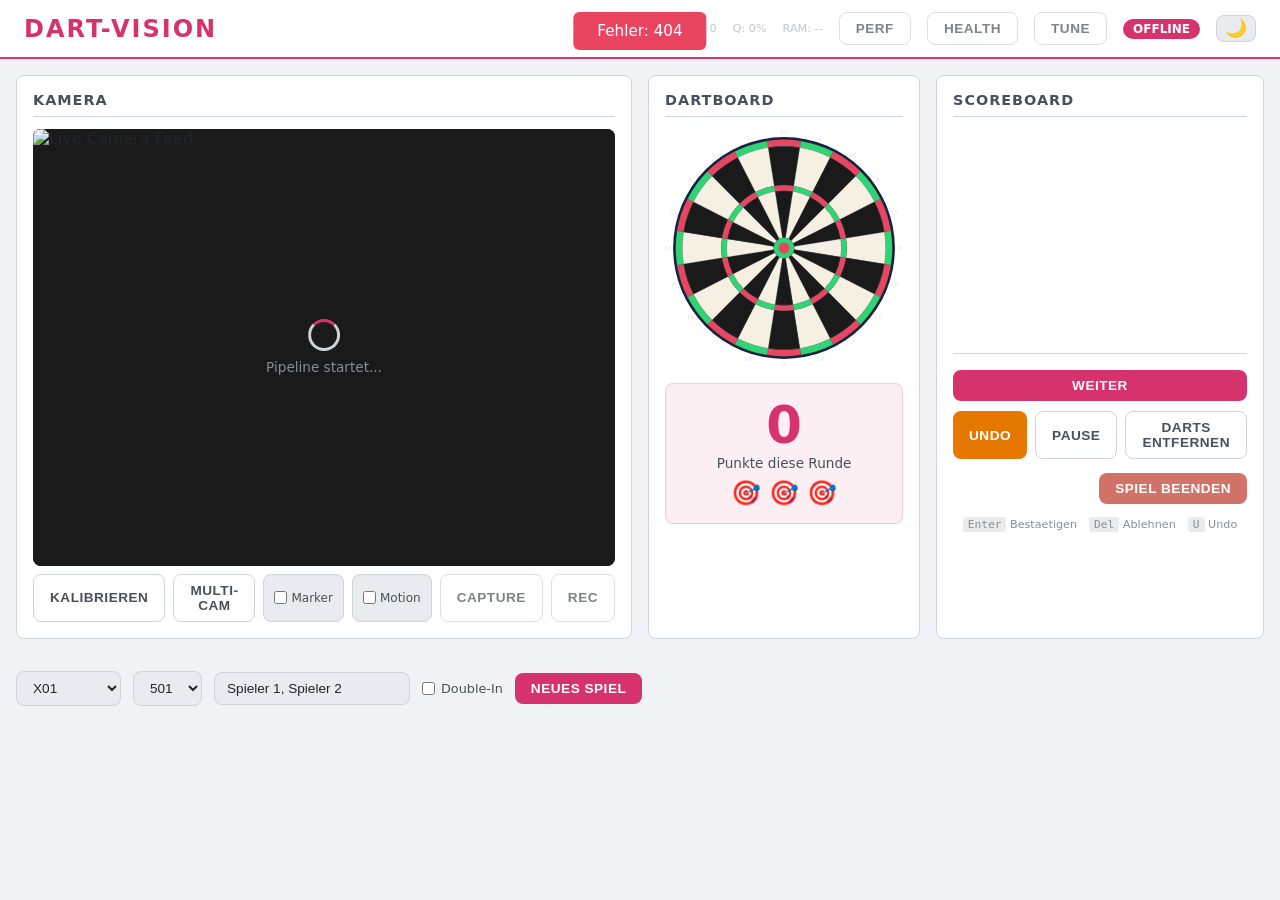
==== commit 26fb28ab: "feat: auto-advance, pause, redo, stats panel, free play target (W3) Week 3 gameplay + polish: - Auto" ====
--- a/templates/index.html
+++ b/templates/index.html
@@ -232,6 +232,7 @@
                     </div>
                     <div class="game-controls__secondary">
                         <button id="btn-undo" class="btn btn--warning">Undo</button>
+                        <button id="btn-pause" class="btn btn--secondary">Pause</button>
                         <button id="btn-remove-darts" class="btn btn--secondary">Darts entfernen</button>
                     </div>
                     <div class="game-controls__destructive">
@@ -265,6 +266,11 @@
                 <option value="701">701</option>
             </select>
             <input id="player-names" type="text" class="input" placeholder="Spieler (kommagetrennt)" value="Spieler 1, Spieler 2">
+            <input id="target-score" type="number" class="input" placeholder="Zielscore" min="100" max="10000" style="display:none;width:100px;" title="Erster Spieler der diesen Score erreicht gewinnt">
+            <select id="cricket-variant" class="select" title="Cricket-Variante" style="display:none;">
+                <option value="standard">Standard</option>
+                <option value="cut_throat">Cut Throat</option>
+            </select>
             <label class="checkbox-label" title="Erstes Scoring muss ein Double sein">
                 <input id="double-in" type="checkbox"> Double-In
             </label>
@@ -274,8 +280,9 @@
 
     <!-- Winner Modal -->
     <div id="winner-modal" class="modal" role="dialog" aria-modal="true" aria-labelledby="winner-text" style="display: none;">
-        <div class="modal__content">
+        <div class="modal__content" style="max-width:500px;">
             <h2 id="winner-text" class="modal__title">Gewinner!</h2>
+            <div id="game-stats" style="margin:16px 0;text-align:left;font-size:0.85rem;"></div>
             <button id="btn-close-modal" class="btn btn--accent">OK</button>
         </div>
     </div>
